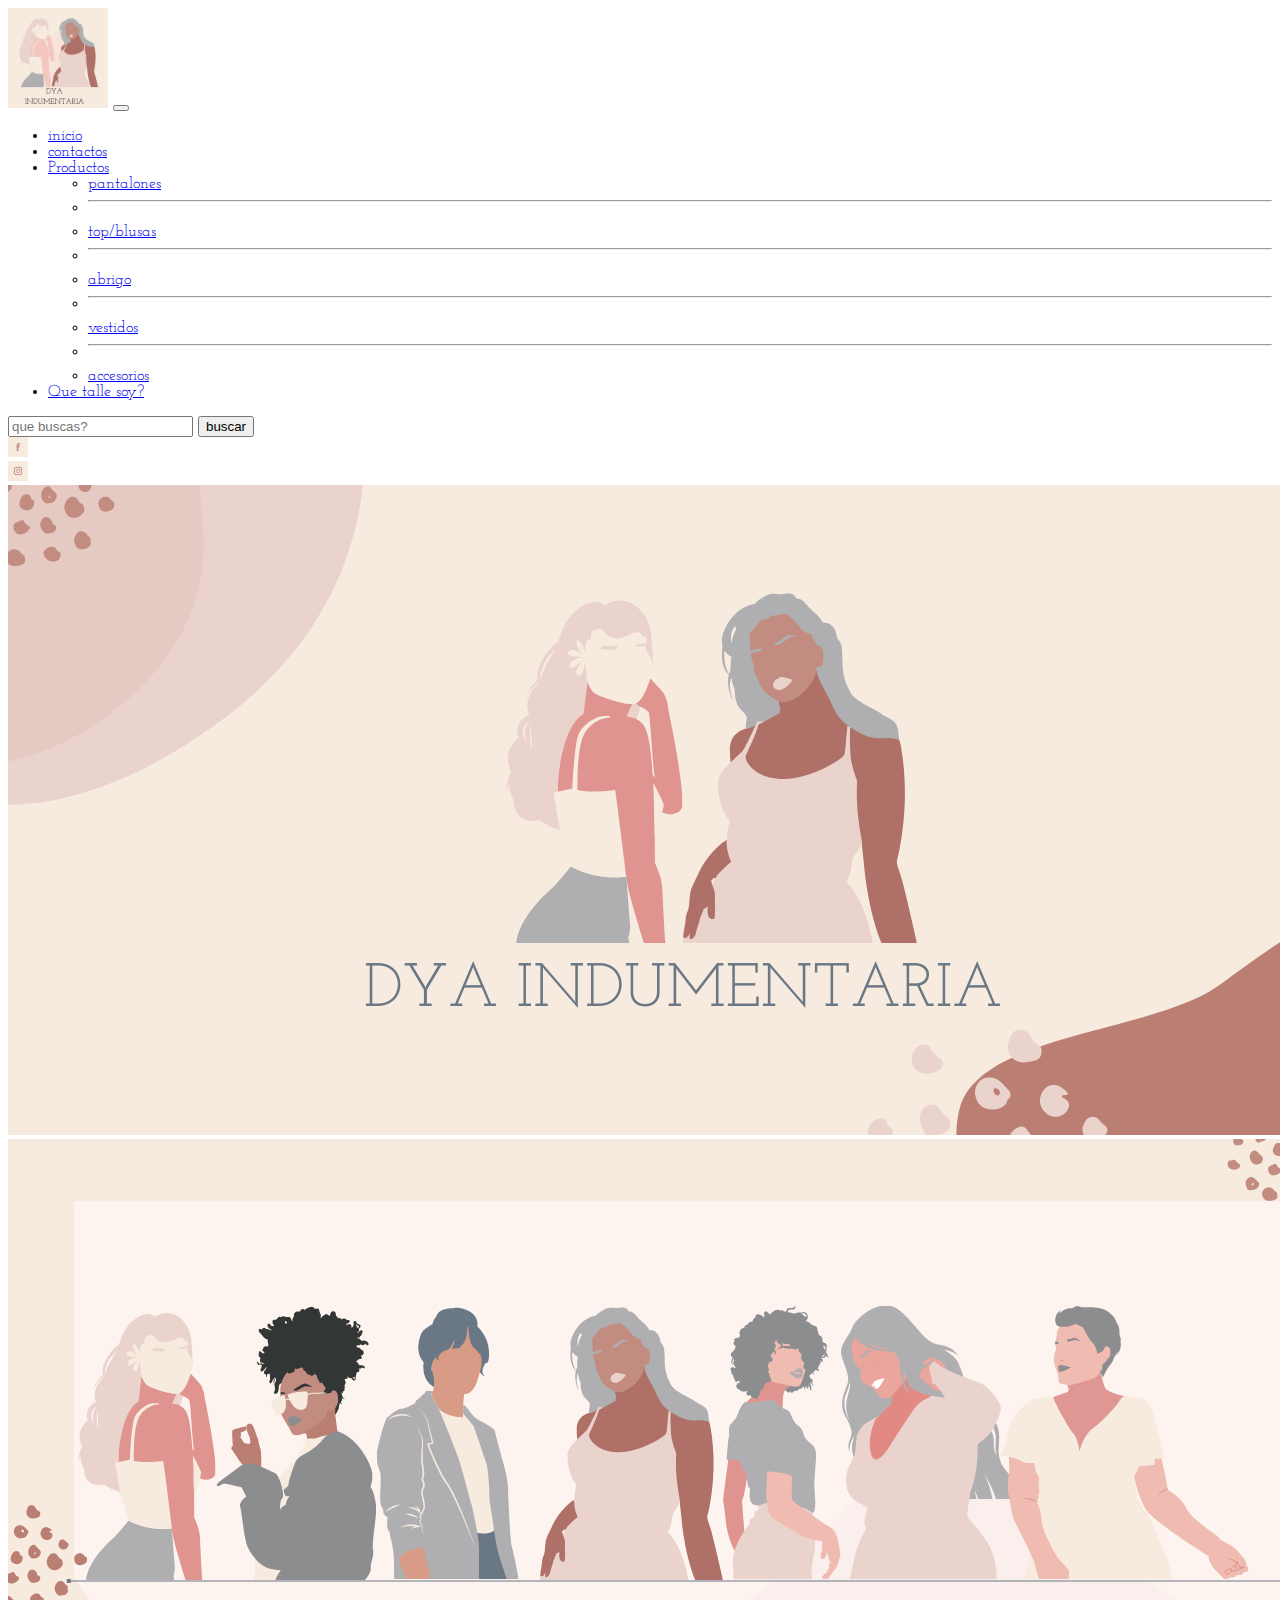
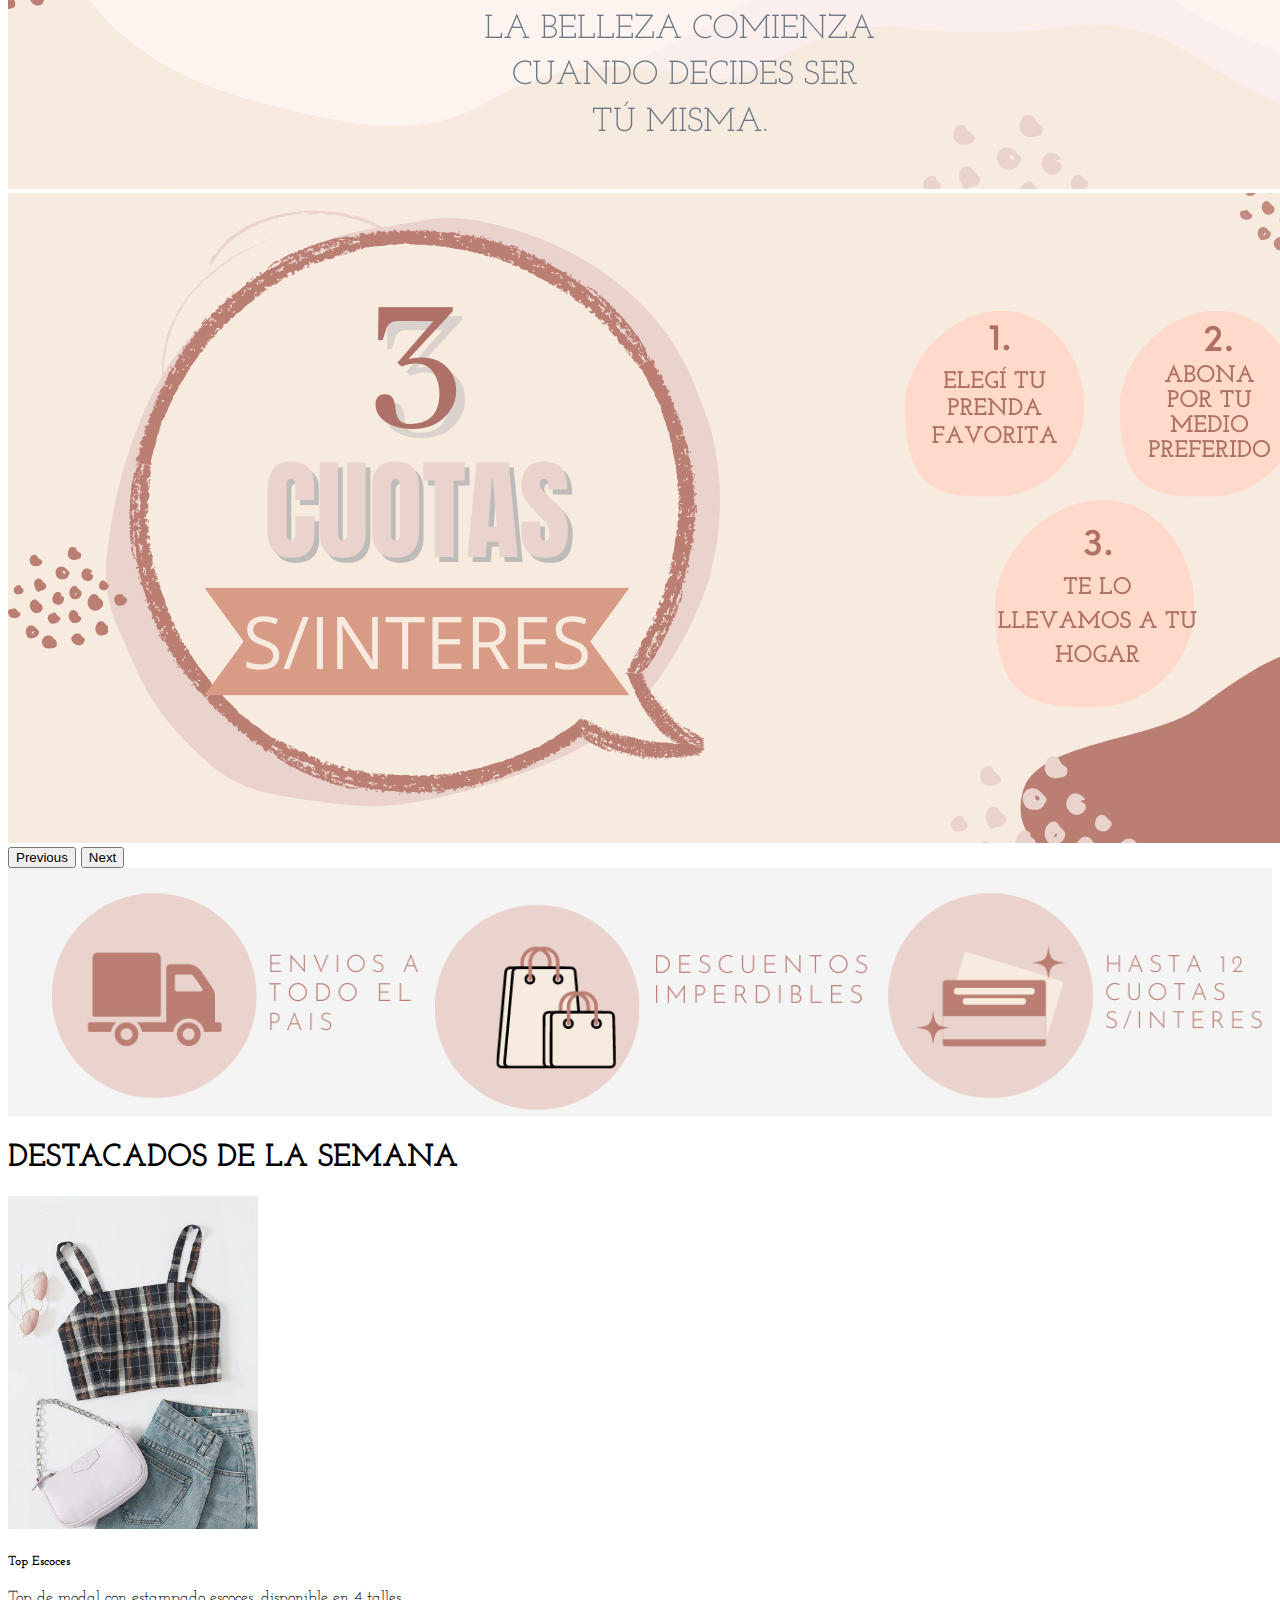
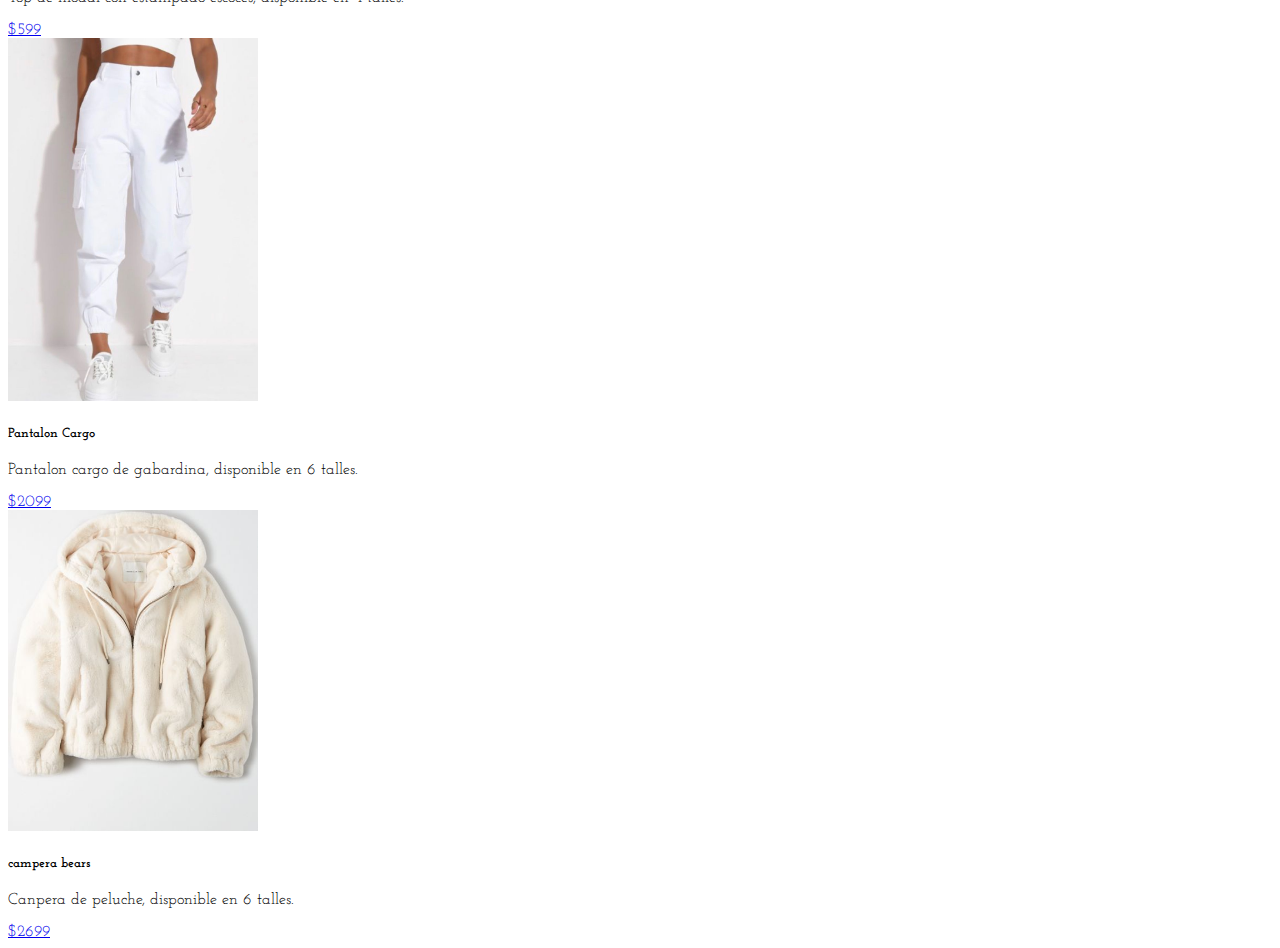
==== index.html @ 879f3968 "Agregue comentarios al header y añadi article" ====
<!doctype html>
<html lang="en">
  <head>
    <!-- Required meta tags -->
    <meta charset="utf-8">
    <meta name="viewport" content="width=device-width, initial-scale=1">

    <!--Fonts-->
    <link rel="preconnect" href="https://fonts.googleapis.com">
    <link rel="preconnect" href="https://fonts.gstatic.com" crossorigin>
    <link href="https://fonts.googleapis.com/css2?family=Josefin+Slab:ital,wght@0,500;0,700;1,300&display=swap" rel="stylesheet">
    <!--CSS-->
    <link rel="stylesheet" href="style.css">
    <!-- Bootstrap CSS -->
    <link href="https://cdn.jsdelivr.net/npm/bootstrap@5.0.2/dist/css/bootstrap.min.css" rel="stylesheet" integrity="sha384-EVSTQN3/azprG1Anm3QDgpJLIm9Nao0Yz1ztcQTwFspd3yD65VohhpuuCOmLASjC" crossorigin="anonymous">

    <title>dya indumentaria femenina || talles reales</title>
  </head>
 <body>
     <!--Header-->
     <header>
         <!--Navbar--> 
         <nav class="navbar navbar-expand-lg navbar-light bg-light">
             <div class="container-fluid">
                 <img src="images/DYA.png" alt="en esta imagen se observa el logo de dya indumentaria femenina." width="100px">
                 <button class="navbar-toggler" type="button" data-bs-toggle="collapse" data-bs-target="#navbarSupportedContent" aria-controls="navbarSupportedContent" aria-expanded="false" aria-label="Toggle navigation">
                     <span class="navbar-toggler-icon"></span>
                 </button>
                  <div class="collapse navbar-collapse d-flex justify-content-center/evenly/w-100" id="navbarSupportedContent">
                     <ul class="navbar-nav me-auto mb-2 mb-lg-0">
                         <li class="nav-item">
                             <a class="nav-link active" aria-current="page" href="index.html">inicio</a>
                         </li>
                         <li class="nav-item">
                             <a class="nav-link" href="contactos.html">contactos</a>
                         </li>
                         <li class="nav-item dropdown">
                             <a class="nav-link dropdown-toggle" href="#" id="navbarDropdown" role="button" data-bs-toggle="dropdown" aria-expanded="false">
                                 Productos
                             </a>
                             <ul class="dropdown-menu" aria-labelledby="navbarDropdown">
                                 <li><a class="dropdown-item" href="#">pantalones</a></li>
                                 <li><hr class="dropdown-divider"></li>
                                 <li><a class="dropdown-item" href="#">top/blusas</a></li>
                                 <li><hr class="dropdown-divider"></li>
                                 <li><a class="dropdown-item" href="#">abrigo</a></li>
                                 <li><hr class="dropdown-divider"></li>
                                 <li><a class="dropdown-item" href="#">vestidos</a></li>
                                 <li><hr class="dropdown-divider"></li>
                                 <li><a class="dropdown-item" href="#">accesorios</a></li>
                             </ul>
                         </li>
                         <li class="nav-item">
                            <a class="nav-link" href="contactos.html">Que talle soy?</a>
                         </li>
                     </ul>
                     <form class="d-flex">
                         <input class="form-control me-2" type="search" placeholder="que buscas?" aria-label="Search">
                         <button class="btn btn-outline-success" type="submit">buscar</button>
                     </form>
                 </div>
             </div>
          </nav>
          <!--Fin navbar-->

          <!--Redes-->
          <nav class="redes-conteiner">
             <div class="redes">
                 <div class="facebook"> 
                     <a href="https://www.facebook.com/" target="_blank">
                     <img src="images/facebook.png" alt="Facebook" width="20px"></a>
                 </div>
     
                 <div class="instagram"> 
                     <a href="https://instagram.com/dyaindumentaria.ok?igshid=13k0hocmpw1un" target="_blank">
                     <img src="images/instagram.png" alt="Instagram" width="20px"></a>
                 </div>
             </div>
           </nav> 
           <!--Fin Redes-->
     </header>
     <!--Fin Header-->

     <!--Article-->
     <article>
         <!--Carrusel-->
         <section>
              <div id="carouselExampleControls" class="carousel slide" data-bs-ride="carousel">
                  <div class="carousel-inner">
                     <div class="carousel-item active">
                         <img src="images/2.png" class="d-block w-100" alt="en esta imagen se presenta el logo de nuestra marca 'dya indumentaria' ">
                     </div>
                     <div class="carousel-item">
                         <img src="images/1.png" class="d-block w-100" alt="en esta imagen se presenta una ilustracion haciendo referencia a 'cuerpos reales'">
                     </div>
                     <div class="carousel-item">
                         <img src="images/3.png" class="d-block w-100" alt="en esta imagen se presenta la posibilidad de abonar hasta en 3 cuotas sin interes">
                     </div>
                 </div>
                 <button class="carousel-control-prev" type="button" data-bs-target="#carouselExampleControls" data-bs-slide="prev">
                     <span class="carousel-control-prev-icon" aria-hidden="true"></span>
                     <span class="visually-hidden">Previous</span>
                 </button>
                 <button class="carousel-control-next" type="button" data-bs-target="#carouselExampleControls" data-bs-slide="next">
                     <span class="carousel-control-next-icon" aria-hidden="true"></span>
                     <span class="visually-hidden">Next</span>
                 </button>
              </div>
         </section>
         <!--Fin Carrusel-->

         <!--Post Carrusel-->
         <div>
             <img src="images/envios.png" alt="en esta imagen se muestra informacion acerca de envios, descuentos y formas de pago" width="100%">
         </div>
         <!--Fin Post Carrusel-->

         <!--Section 'Destacados'-->
         <section>
             <h1 class="text-center destacados">DESTACADOS DE LA SEMANA</h1>

             <div class="row justify-content-center">
                 <div class="col">
                     <div class="card">
                         <img src="images/top.jpeg" class="card-img-top" alt="En esta imagen se observa un top con estampado escoces en tono tierra" width="250px">
                         <div class="card-body">
                             <h5 class="card-title">Top Escoces</h5>
                             <p class="card-text">Top de modal con estampado escoces, disponible en 4 talles.</p>
                             <a href="#" class="btn btn-primary btn-dark">$599</a>
                         </div>
                      </div>
                 </div>

                 <div class="col">
                     <div class="card">
                         <img src="images/pantalon2.jpeg" class="card-img-top" alt="En esta imagen se observa un pantalon cargo blanco con puños elasticos" width="250px">
                         <div class="card-body">
                             <h5 class="card-title">Pantalon Cargo</h5>
                             <p class="card-text">Pantalon cargo de gabardina, disponible en 6 talles.</p>
                             <a href="#" class="btn btn-primary btn-dark">$2099</a>
                         </div>
                     </div>
                 </div>

                 <div class="col">
                     <div class="card">
                         <img src="images/abrigo4-peluche.jpeg" class="card-img-top" alt="En esta imagen se observa una campera color natural de peluche con cierre escondido" width="250px">
                         <div class="card-body">
                             <h5 class="card-title">campera bears</h5>
                             <p class="card-text">Canpera de peluche, disponible en 6 talles.</p>
                             <a href="#" class="btn btn-primary btn-dark">$2699</a>
                         </div>
                     </div>
                 </div>
             </div>
         </section>
         <!--Fin Section 'Destacados'-->
     </article>
     <!--Fin Article-->
   

  
      <!--Bootstrap JS -->
      <script src="https://cdn.jsdelivr.net/npm/@popperjs/core@2.9.2/dist/umd/popper.min.js" integrity="sha384-IQsoLXl5PILFhosVNubq5LC7Qb9DXgDA9i+tQ8Zj3iwWAwPtgFTxbJ8NT4GN1R8p" crossorigin="anonymous"></script>
      <script src="https://cdn.jsdelivr.net/npm/bootstrap@5.0.2/dist/js/bootstrap.min.js" integrity="sha384-cVKIPhGWiC2Al4u+LWgxfKTRIcfu0JTxR+EQDz/bgldoEyl4H0zUF0QKbrJ0EcQF" crossorigin="anonymous"></script>
 </body>
</html>
---- style.css ----
body{
    font-family: 'Josefin Slab', serif;
}
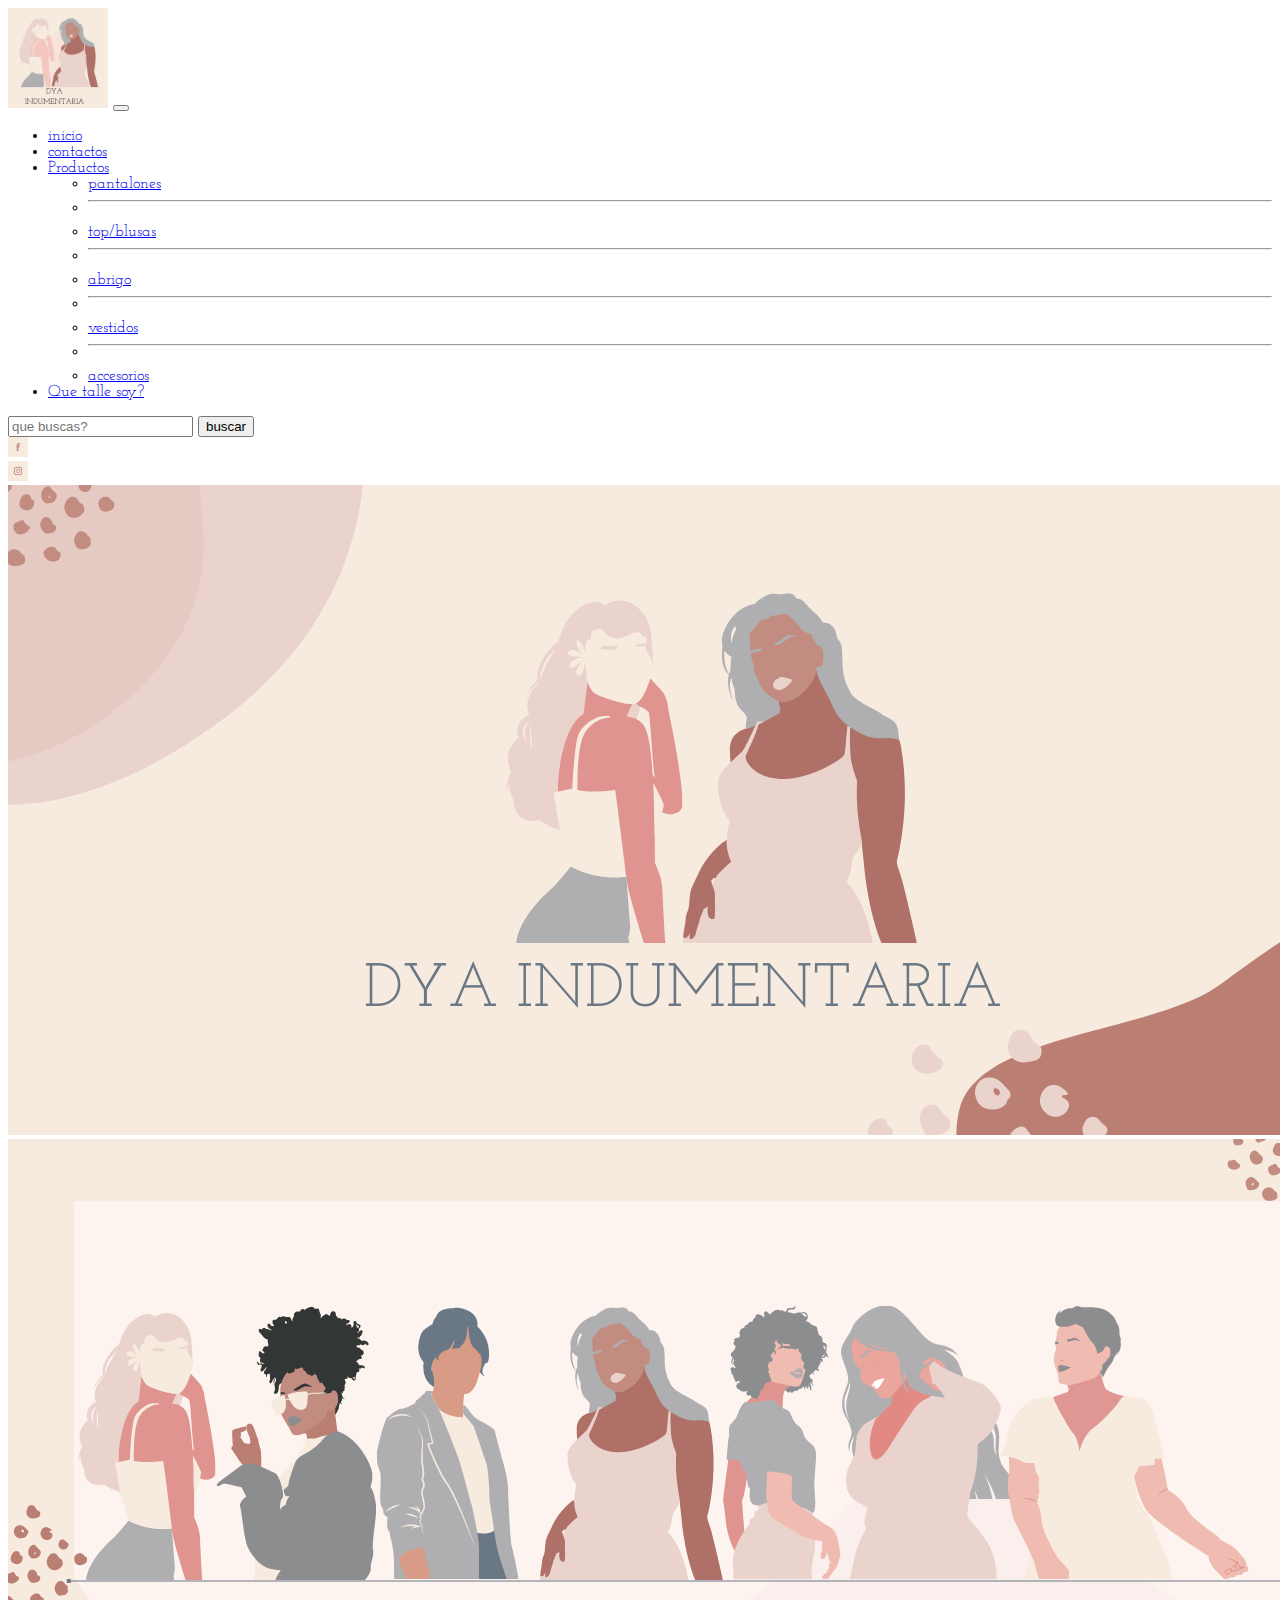
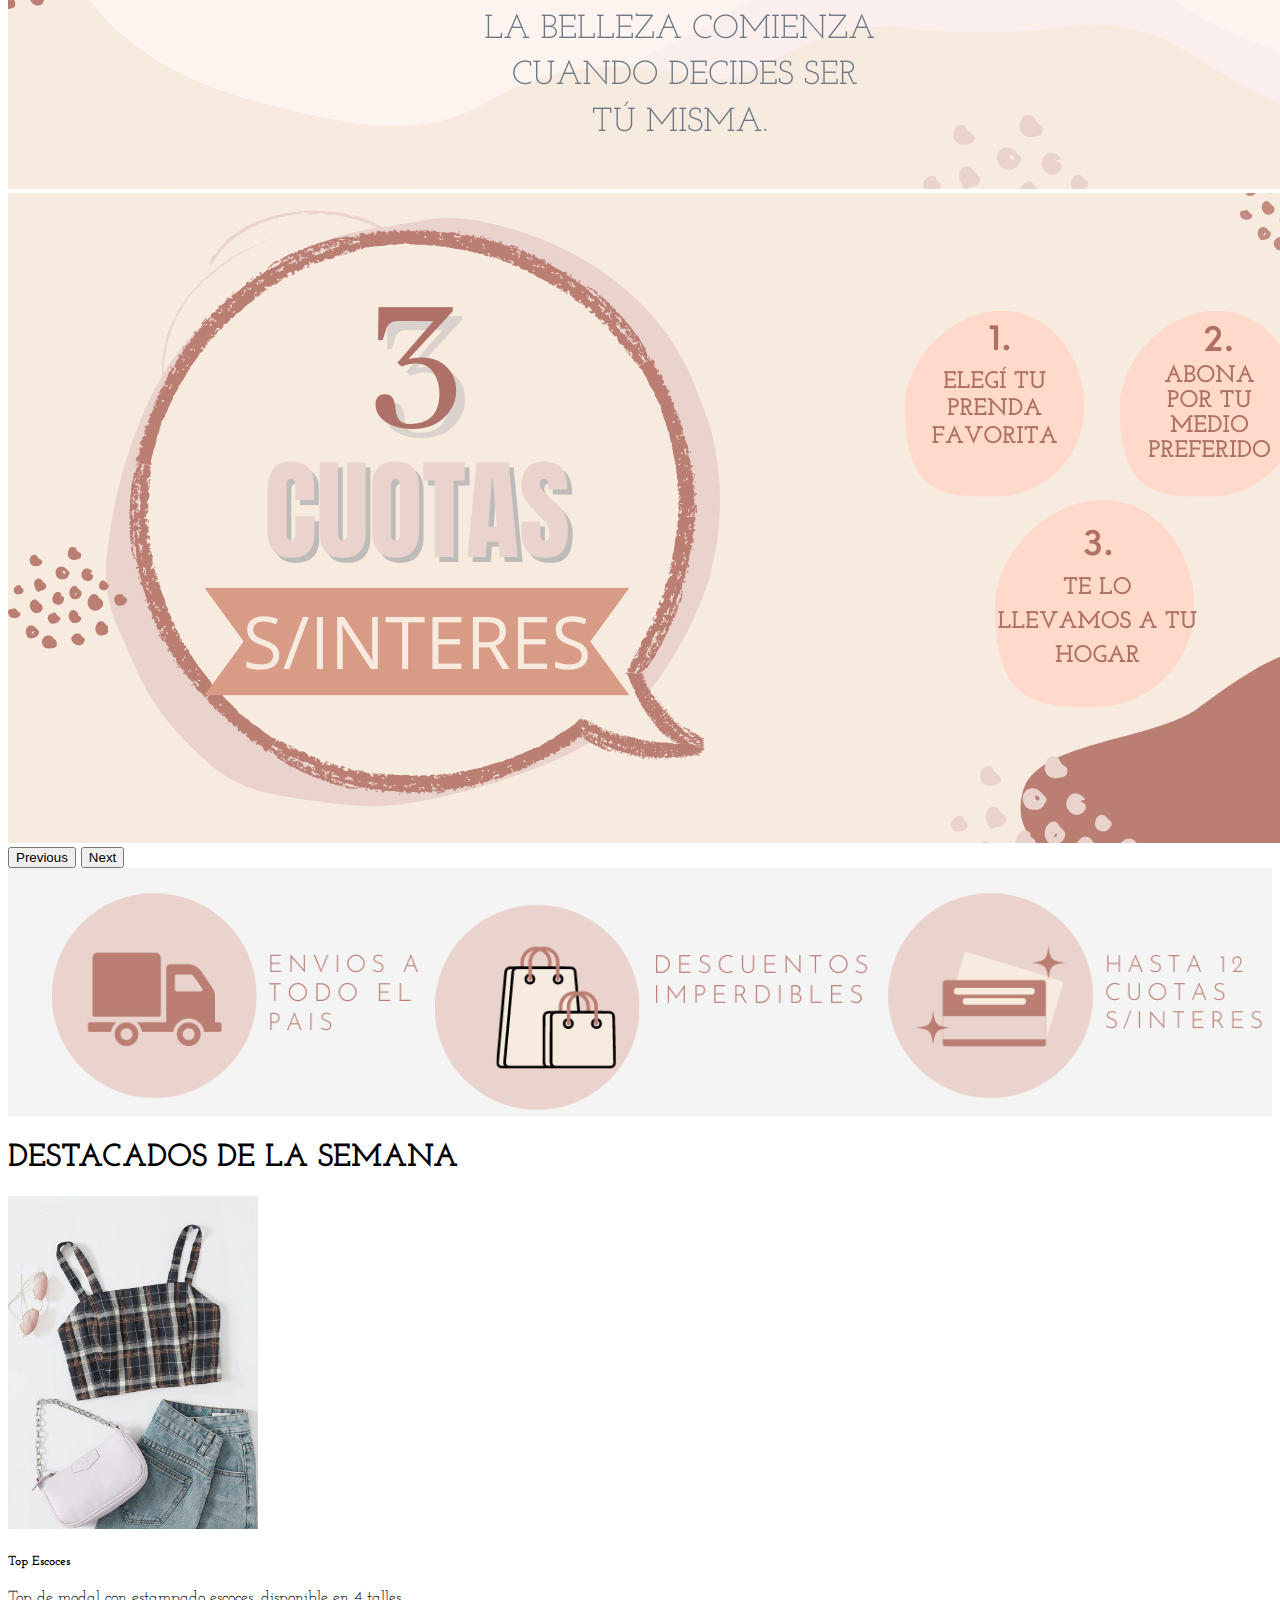
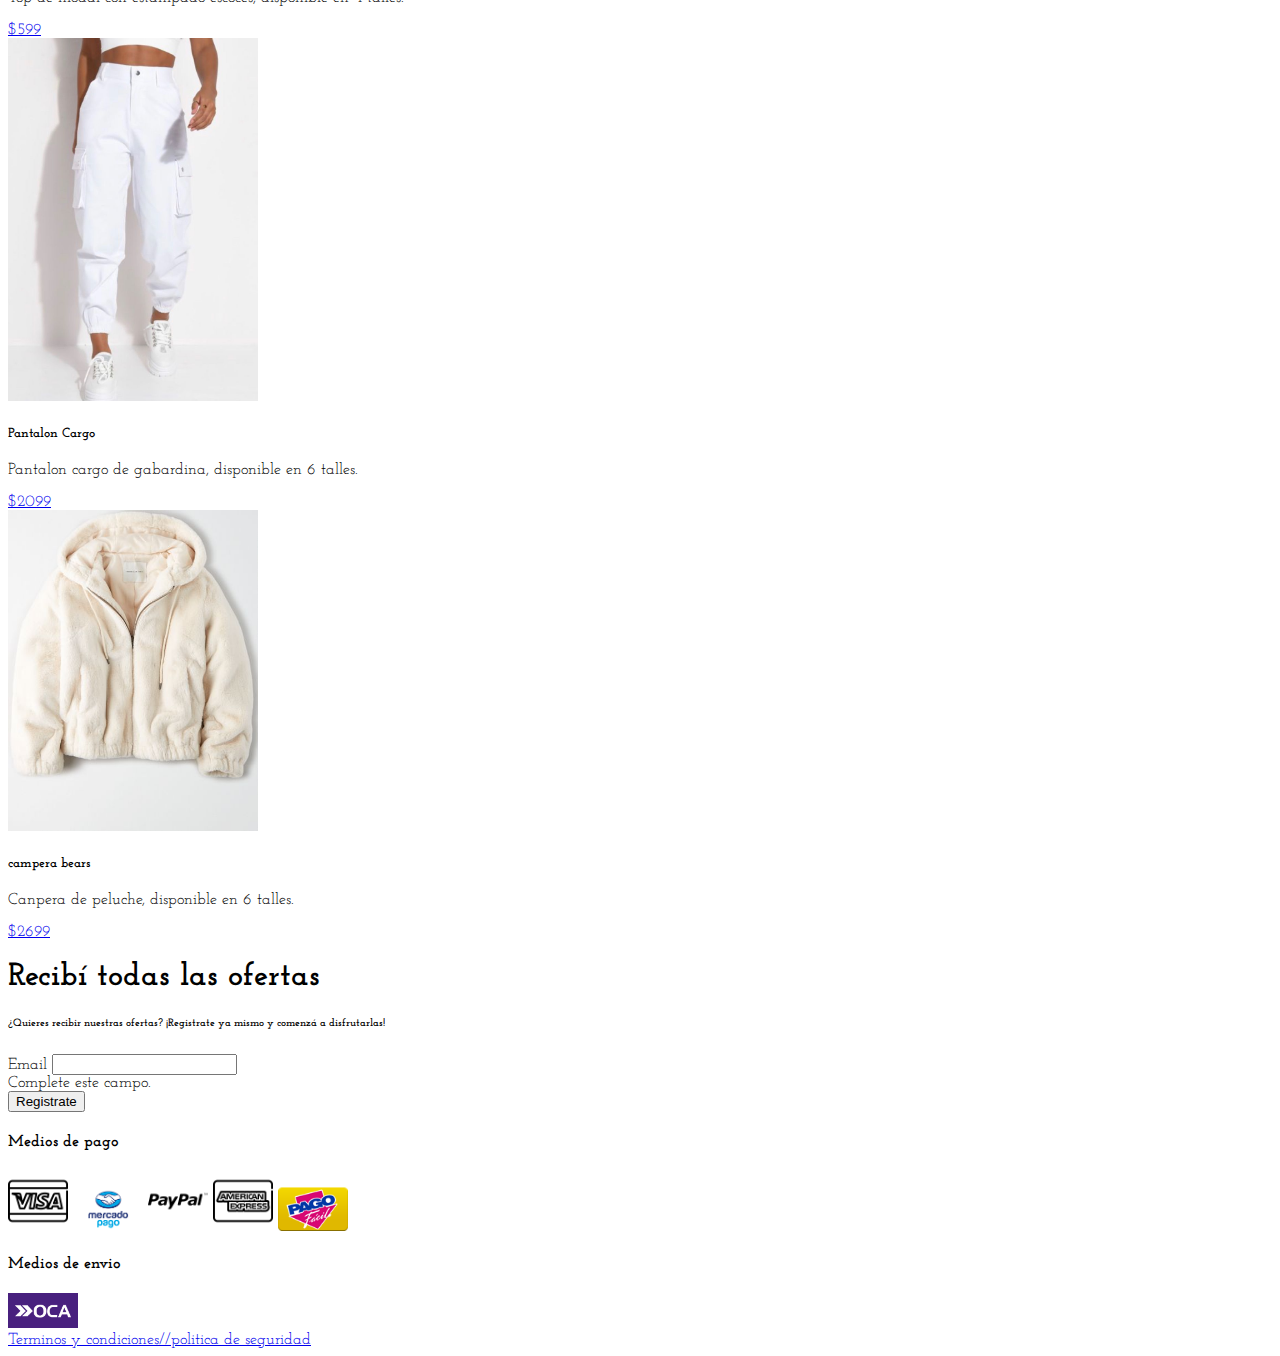
==== commit a1f6f572: "Agregue footer" ====
--- a/index.html
+++ b/index.html
@@ -157,6 +157,54 @@
          <!--Fin Section 'Destacados'-->
      </article>
      <!--Fin Article-->
+
+     <!--Footer-->
+     <footer>
+         <!--Registrate-->
+         <section class="registrate">
+             <h1>Recibí todas las ofertas</h1>
+             <h6>¿Quieres recibir nuestras ofertas? ¡Registrate ya mismo y comenzá a disfrutarlas!</h6>
+        
+             <form>
+                 <div class="mb-3">
+                     <label for="exampleInputEmail1" class="form-label text-center">Email</label>
+                     <input type="email" class="form-control" id="exampleInputEmail1" aria-describedby="emailHelp">
+                     <div id="emailHelp" class="form-text text-center">Complete este campo.</div>
+                 </div>
+            
+                 <div class="d-grid gap-2 col-2 mx-auto">
+                     <button type="submit" class="btn btn-primary btn-dark">Registrate</button>
+                 </div>
+             </form>
+          </section>
+          <!--Fin Registrate-->
+  
+          <!--Medios de pago//envios-->
+          <section class="medios-container">
+             <section class="medios-container-second">
+                 <section class="medios">
+                     <h4 class="style-paragraph">Medios de pago</h4>
+                     <img src="images/visa.png" alt="tarjeta visa" width="60px">
+                     <img src="images/mercadopago@2x.png" alt="Mercado pago" width="70px">
+                     <img src="images/logotipo-de-paypal.png" alt="paypal" width="60px">
+                     <img src="images/american-express.png" alt="american express"  width="60px">
+                     <img src="images/pagofacil@2x.png" alt="Pago facil" width="70px">
+                 </section>
+  
+                 <section class="medios">
+                     <h4>Medios de envio</h4>
+                     <img src="images/oca@2x.png" alt="OCA" width="70px">
+                 </section>
+             </section>
+             <!--Fin Medios de pago//envios-->
+  
+             <!--Terminos y condiciones//politica de seguridad-->
+             <div class="tyc">
+                 <a href="tyc.html">Terminos y condiciones//politica de seguridad</a>
+             </div>
+         </section>
+     </footer>
+     <!--Fin Footer-->
    
 
   
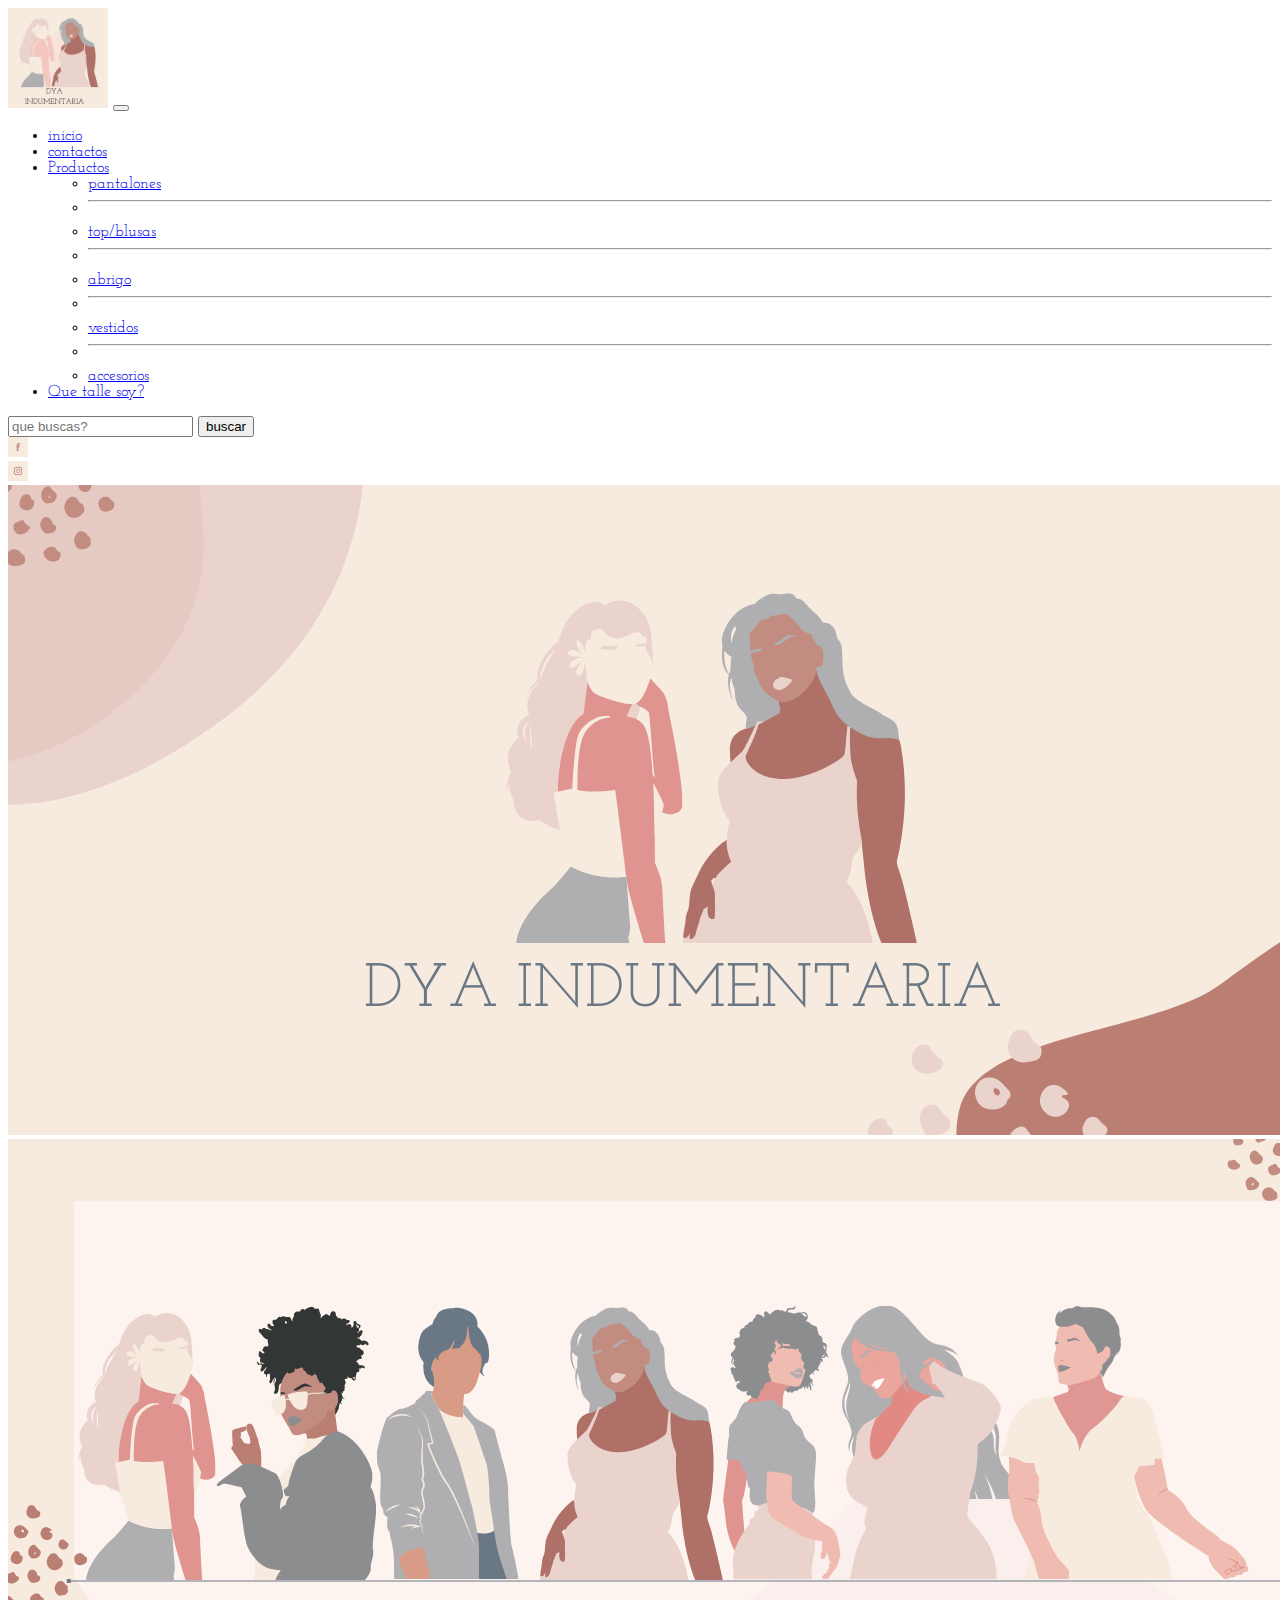
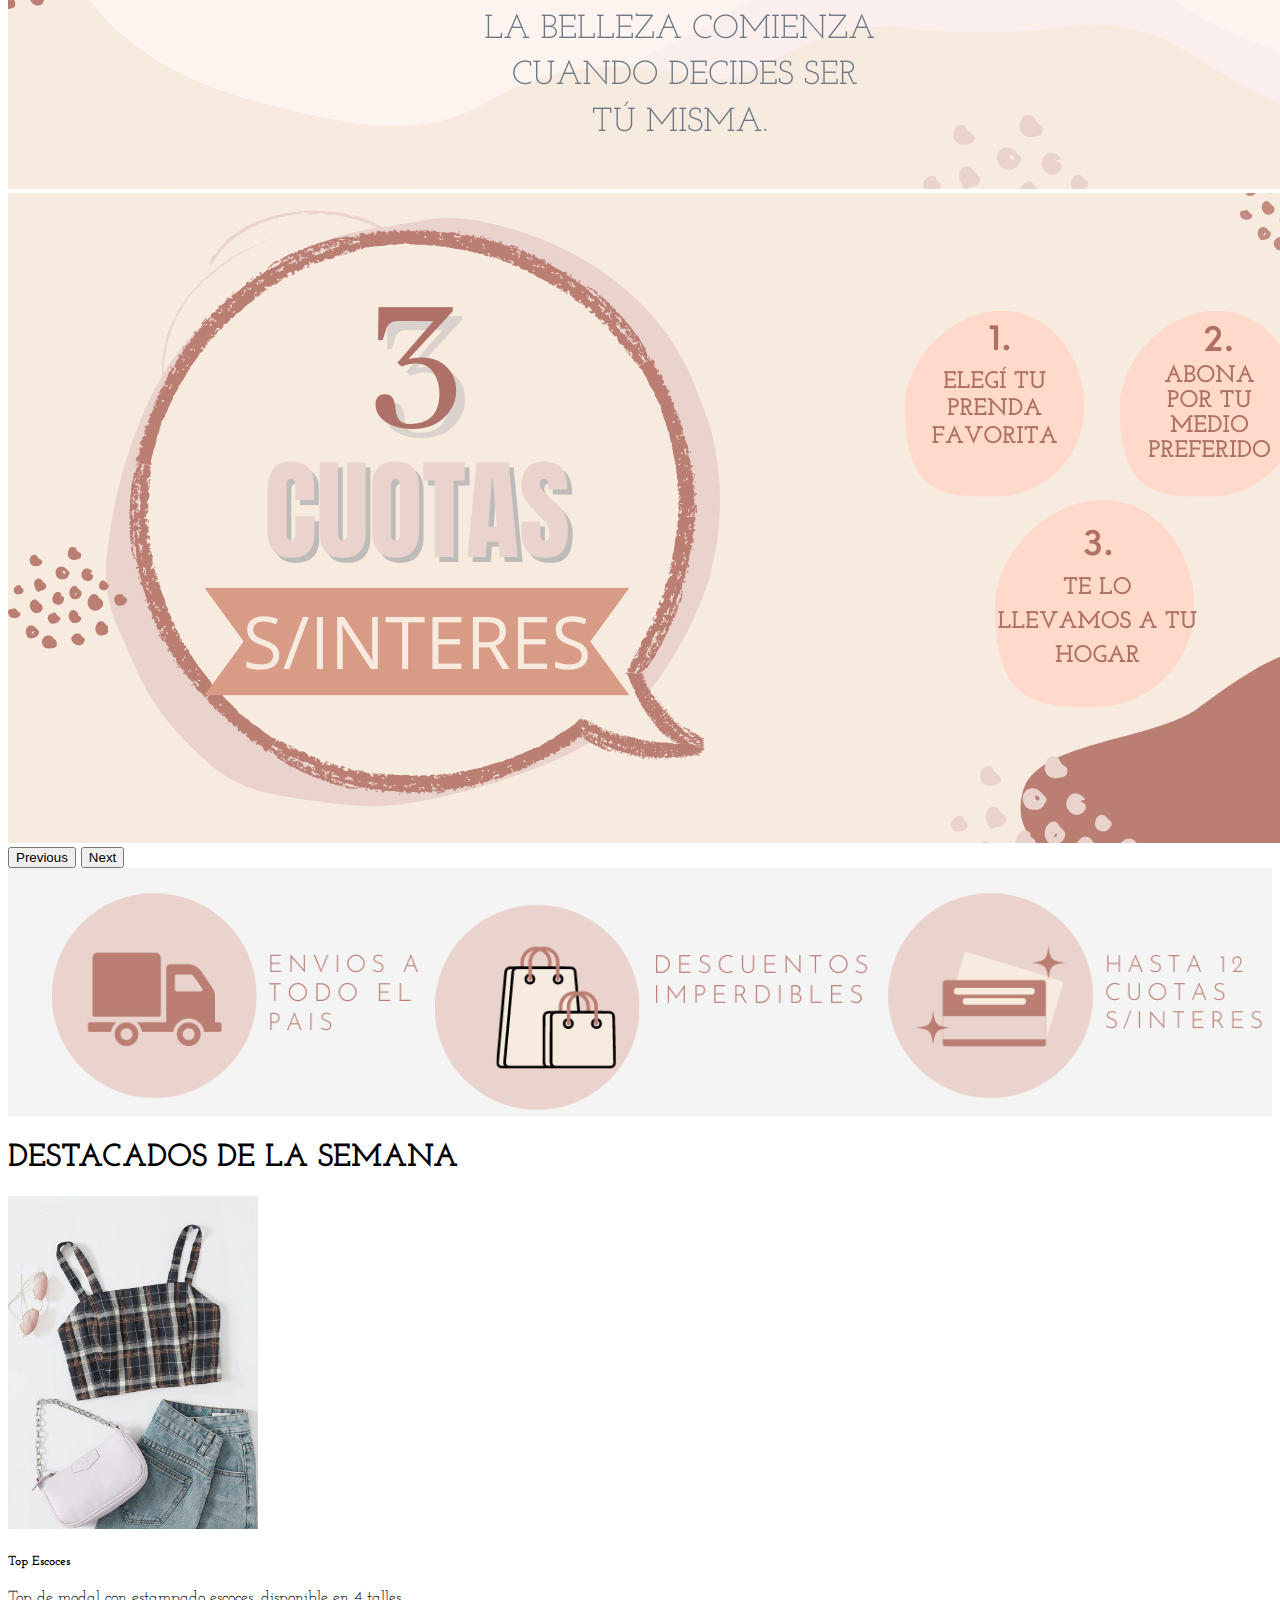
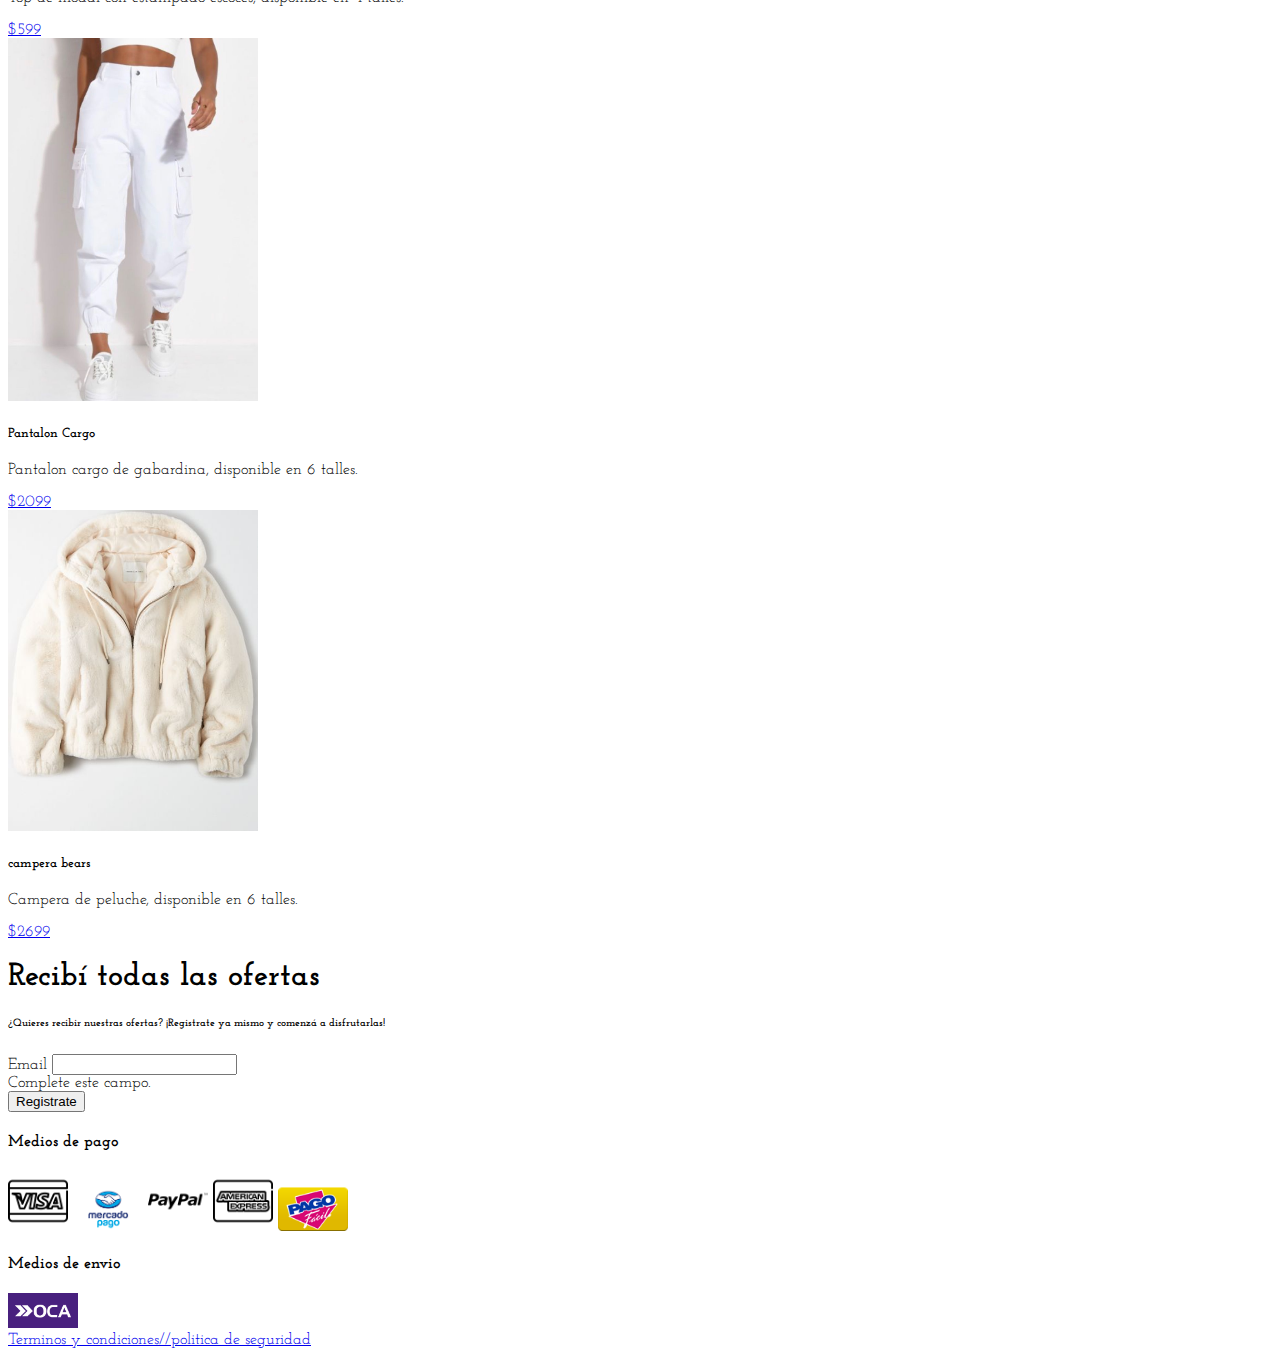
==== commit dac765fa: "agregue" ====
--- a/index.html
+++ b/index.html
@@ -147,7 +147,7 @@
                          <img src="images/abrigo4-peluche.jpeg" class="card-img-top" alt="En esta imagen se observa una campera color natural de peluche con cierre escondido" width="250px">
                          <div class="card-body">
                              <h5 class="card-title">campera bears</h5>
-                             <p class="card-text">Canpera de peluche, disponible en 6 talles.</p>
+                             <p class="card-text">Campera de peluche, disponible en 6 talles.</p>
                              <a href="#" class="btn btn-primary btn-dark">$2699</a>
                          </div>
                      </div>
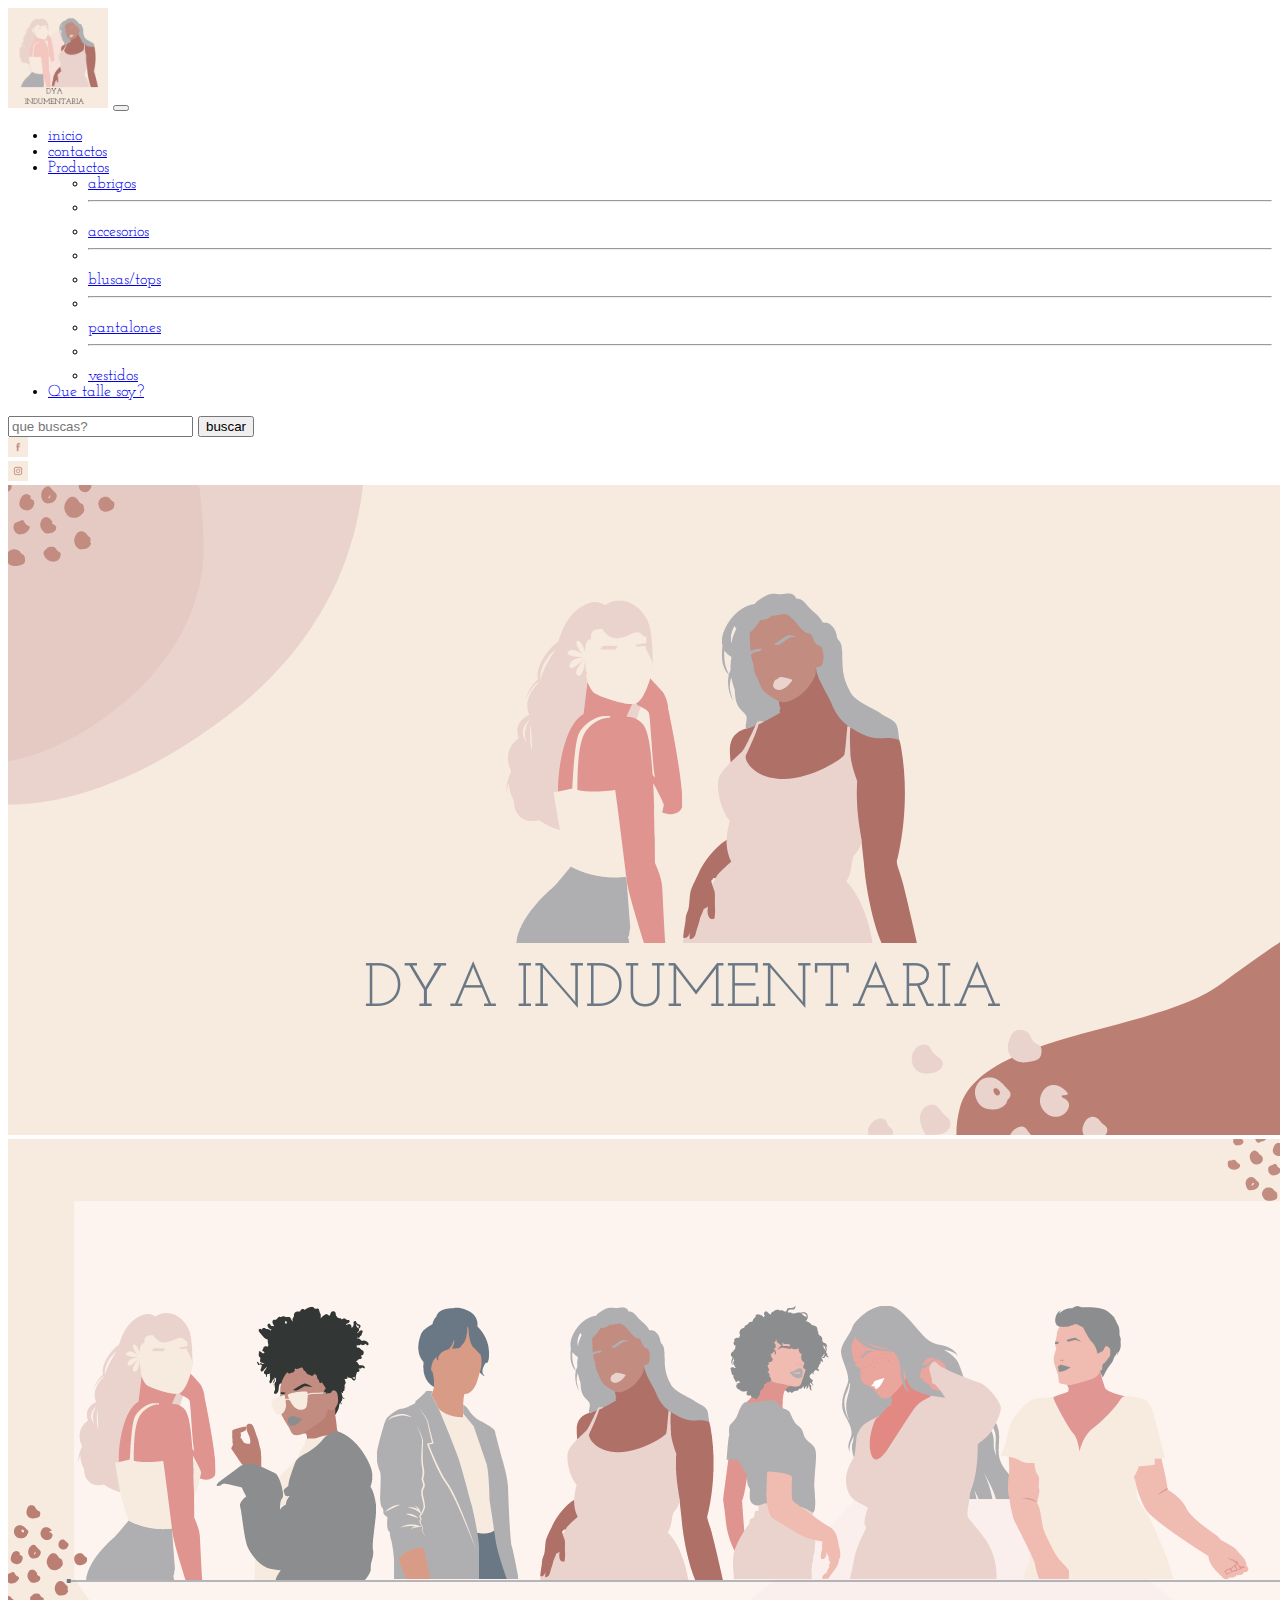
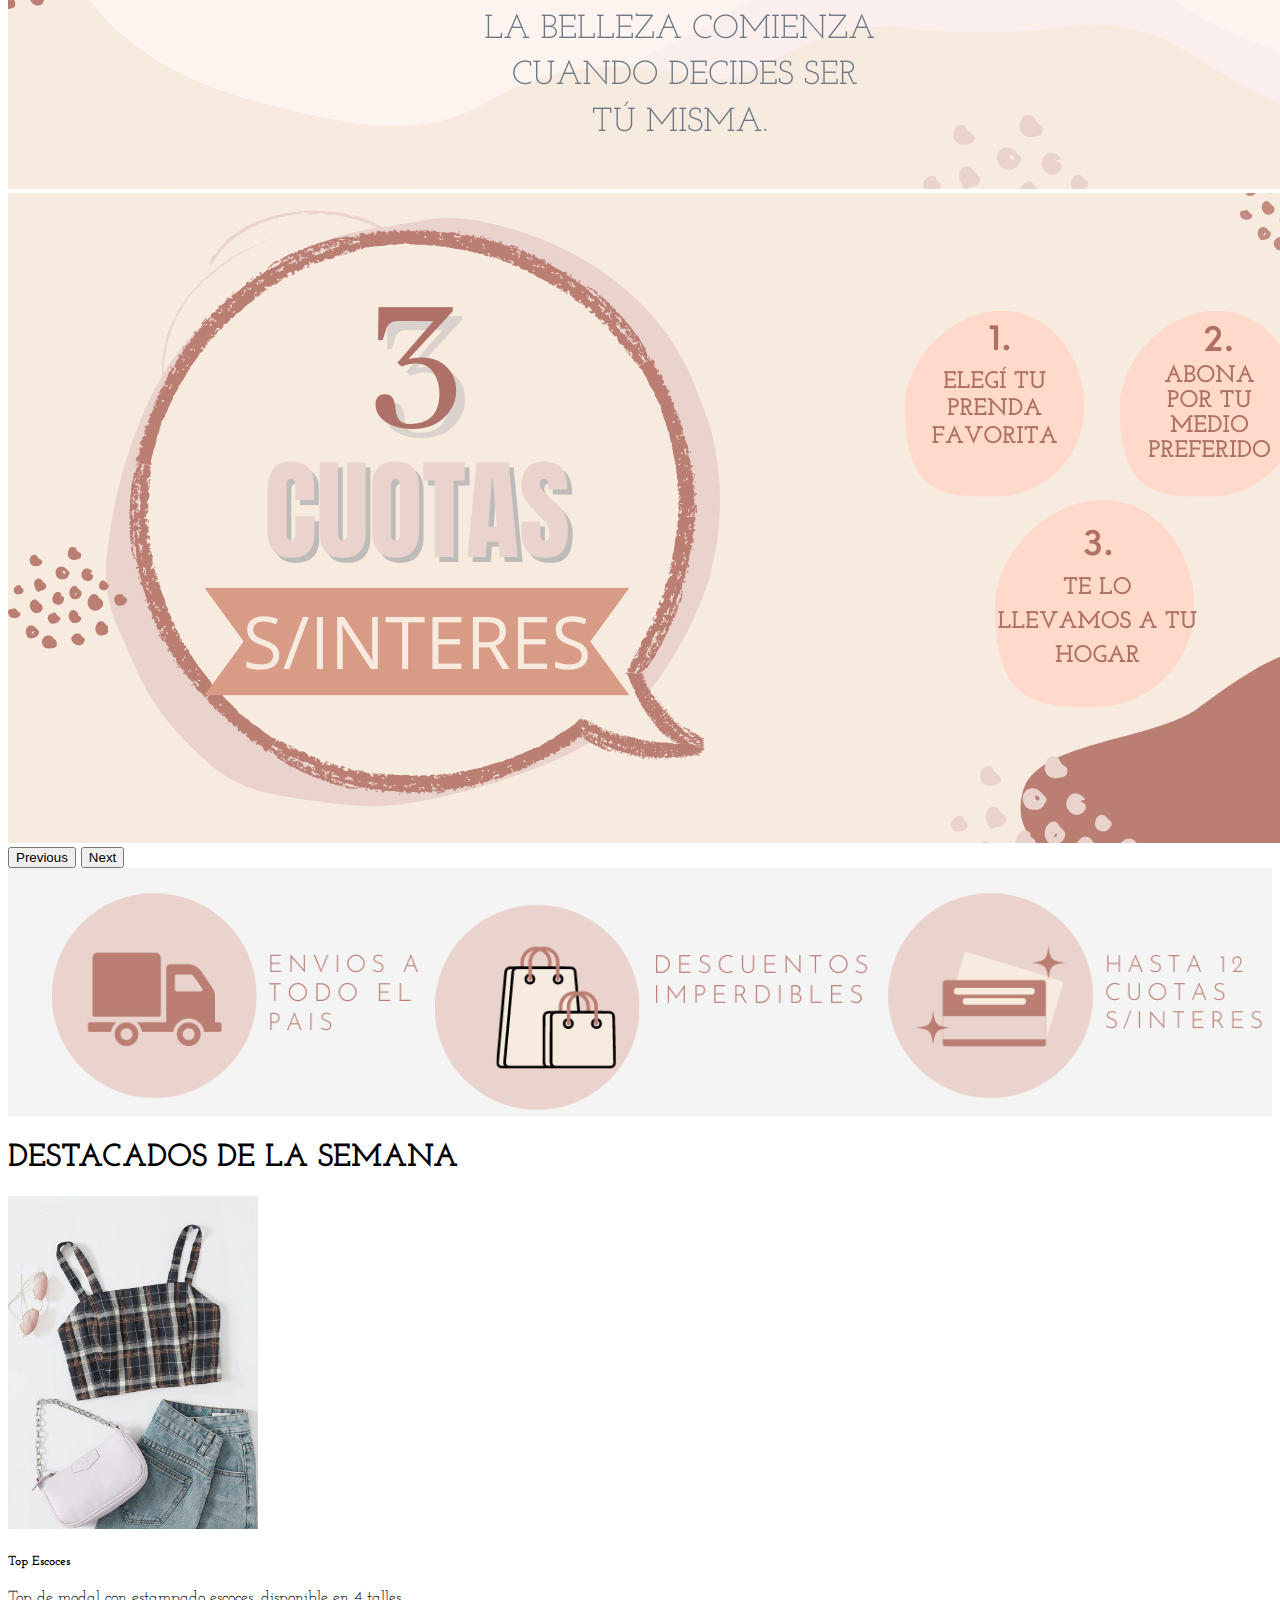
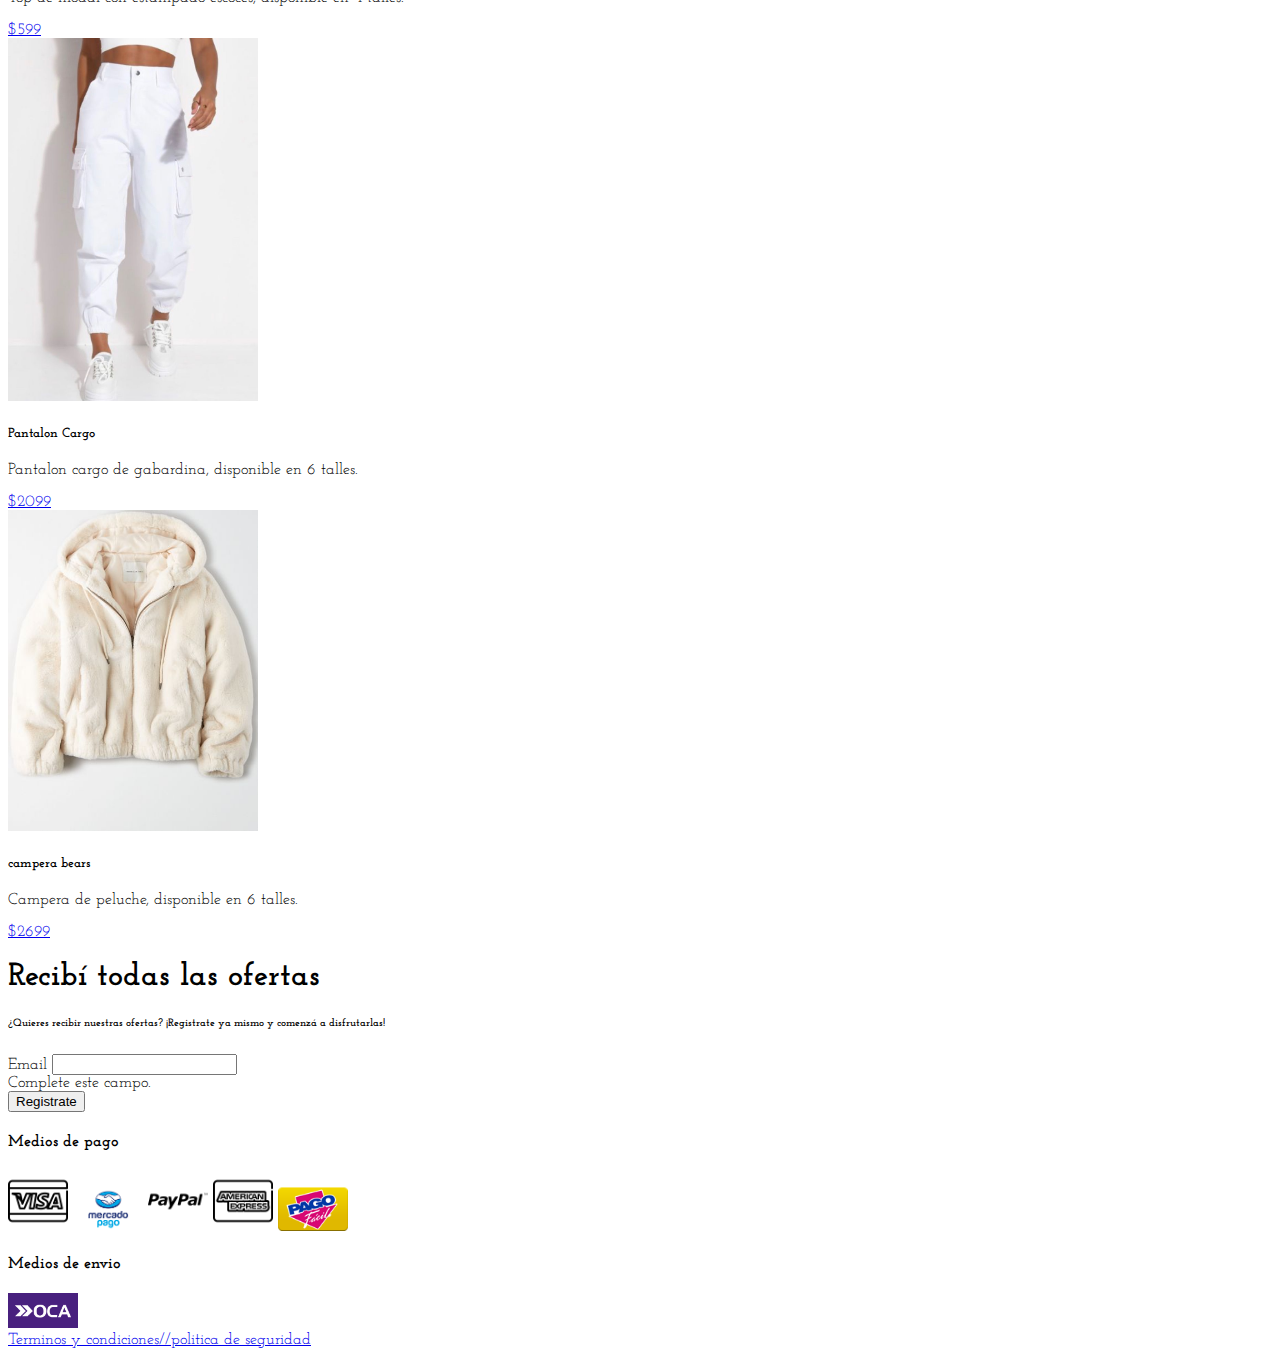
==== commit 7dbf36ca: "modifique navbar" ====
--- a/index.html
+++ b/index.html
@@ -35,23 +35,23 @@
                              <a class="nav-link" href="contactos.html">contactos</a>
                          </li>
                          <li class="nav-item dropdown">
-                             <a class="nav-link dropdown-toggle" href="#" id="navbarDropdown" role="button" data-bs-toggle="dropdown" aria-expanded="false">
+                             <a class="nav-link dropdown-toggle" href="productos.html" id="navbarDropdown" role="button" data-bs-toggle="dropdown" aria-expanded="false">
                                  Productos
                              </a>
                              <ul class="dropdown-menu" aria-labelledby="navbarDropdown">
-                                 <li><a class="dropdown-item" href="#">pantalones</a></li>
-                                 <li><hr class="dropdown-divider"></li>
-                                 <li><a class="dropdown-item" href="#">top/blusas</a></li>
-                                 <li><hr class="dropdown-divider"></li>
-                                 <li><a class="dropdown-item" href="#">abrigo</a></li>
-                                 <li><hr class="dropdown-divider"></li>
-                                 <li><a class="dropdown-item" href="#">vestidos</a></li>
-                                 <li><hr class="dropdown-divider"></li>
-                                 <li><a class="dropdown-item" href="#">accesorios</a></li>
+                                 <li><a class="dropdown-item" href="productos.html" id="Abrigos">abrigos</a></li>
+                                 <li><hr class="dropdown-divider"></li>
+                                 <li><a class="dropdown-item" href="productos.html" id="Accesorios">accesorios</a></li>
+                                 <li><hr class="dropdown-divider"></li>
+                                 <li><a class="dropdown-item" href="productos.html" id="Remeras">blusas/tops</a></li>
+                                 <li><hr class="dropdown-divider"></li>
+                                 <li><a class="dropdown-item" href="productos.html" id="Pantalones">pantalones</a></li>
+                                 <li><hr class="dropdown-divider"></li>
+                                 <li><a class="dropdown-item" href="productos.html" id="Vestidos">vestidos</a></li>
                              </ul>
                          </li>
                          <li class="nav-item">
-                            <a class="nav-link" href="contactos.html">Que talle soy?</a>
+                            <a class="nav-link" href="talles.html">Que talle soy?</a>
                          </li>
                      </ul>
                      <form class="d-flex">
@@ -207,7 +207,7 @@
      <!--Fin Footer-->
    
 
-  
+
       <!--Bootstrap JS -->
       <script src="https://cdn.jsdelivr.net/npm/@popperjs/core@2.9.2/dist/umd/popper.min.js" integrity="sha384-IQsoLXl5PILFhosVNubq5LC7Qb9DXgDA9i+tQ8Zj3iwWAwPtgFTxbJ8NT4GN1R8p" crossorigin="anonymous"></script>
       <script src="https://cdn.jsdelivr.net/npm/bootstrap@5.0.2/dist/js/bootstrap.min.js" integrity="sha384-cVKIPhGWiC2Al4u+LWgxfKTRIcfu0JTxR+EQDz/bgldoEyl4H0zUF0QKbrJ0EcQF" crossorigin="anonymous"></script>
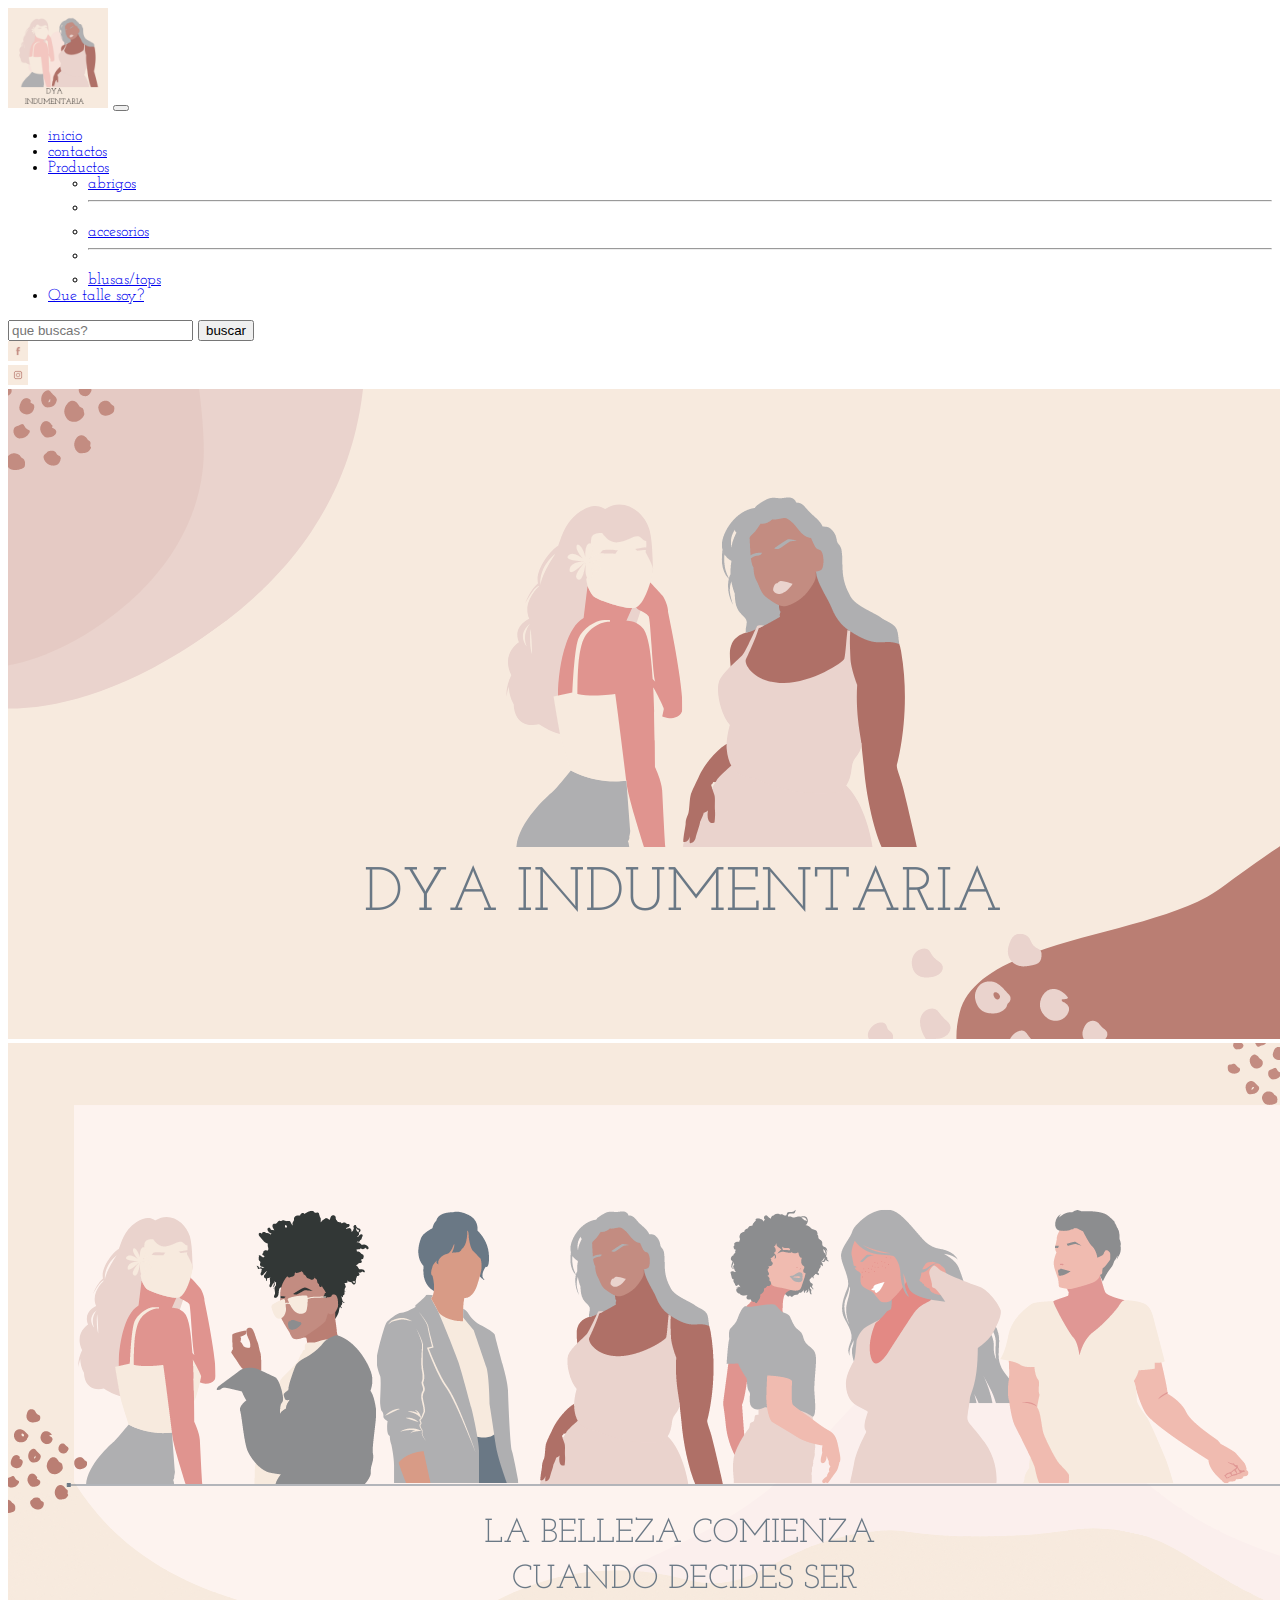
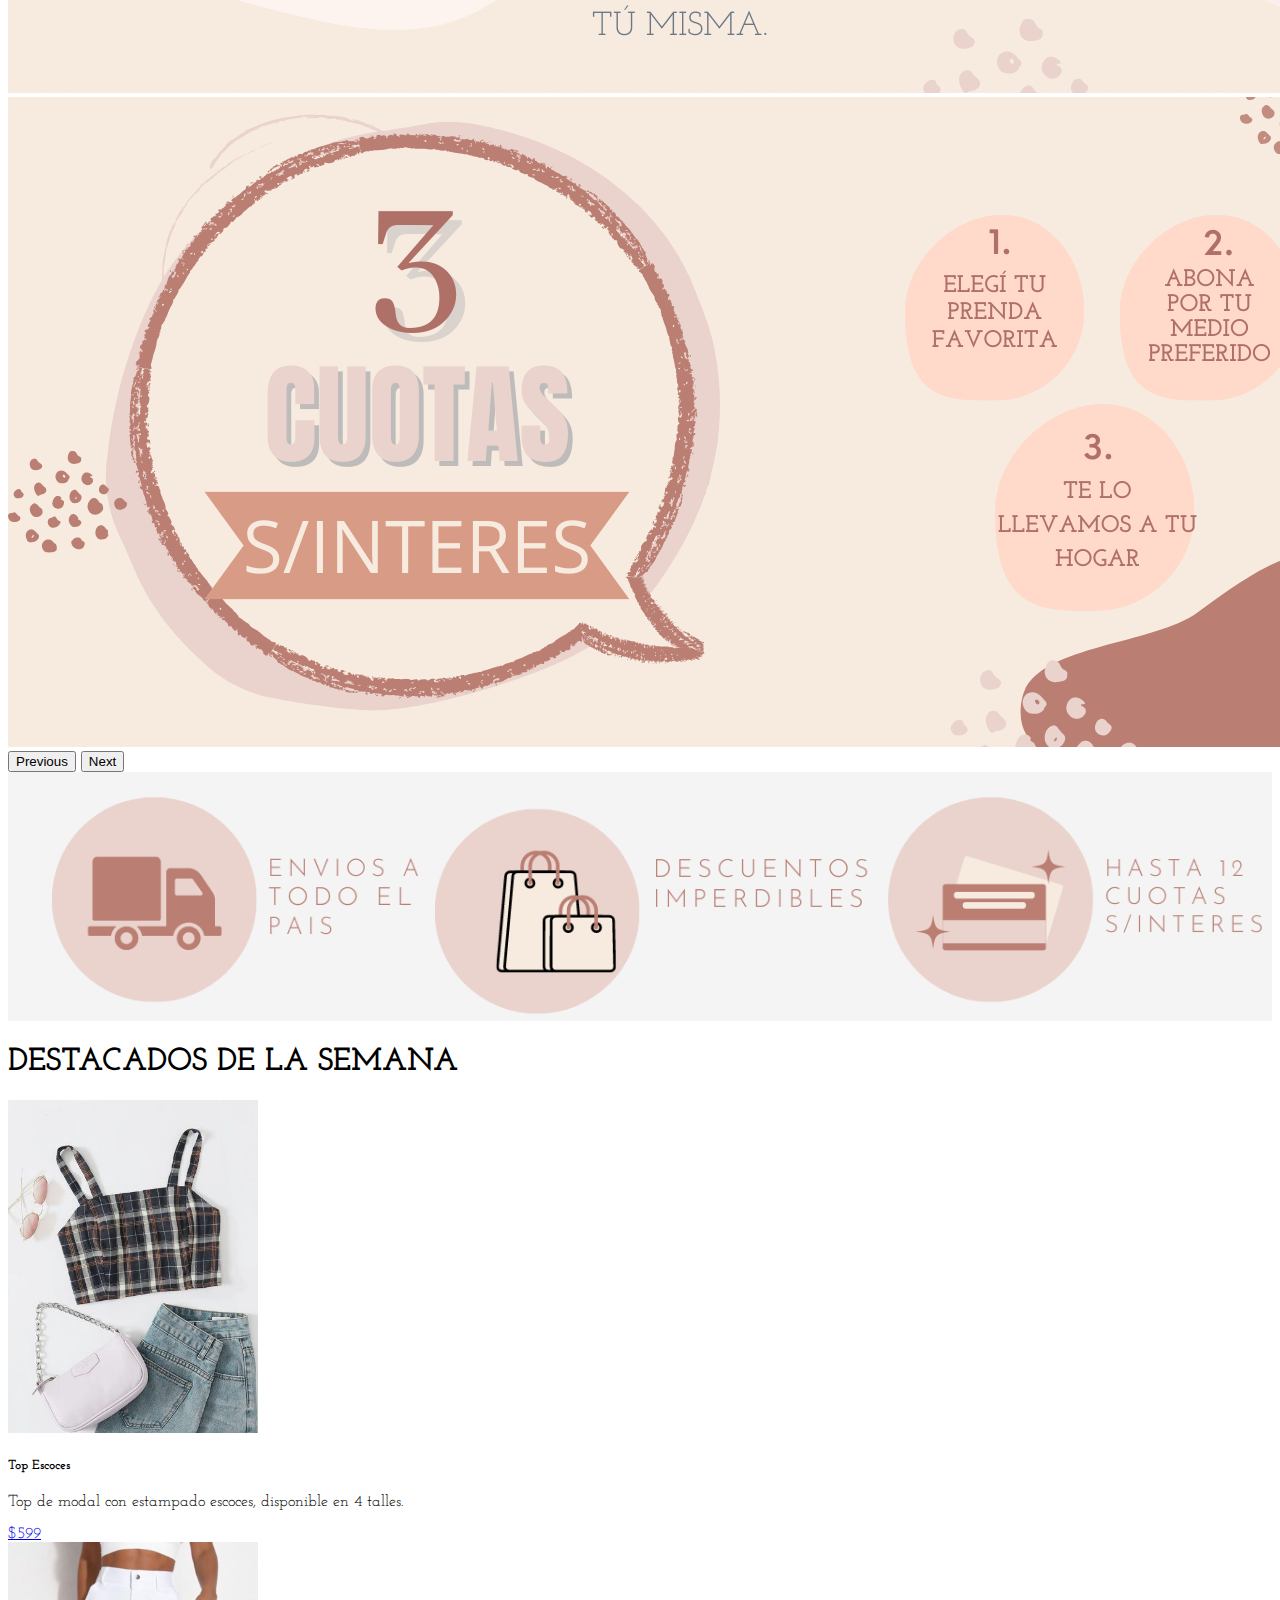
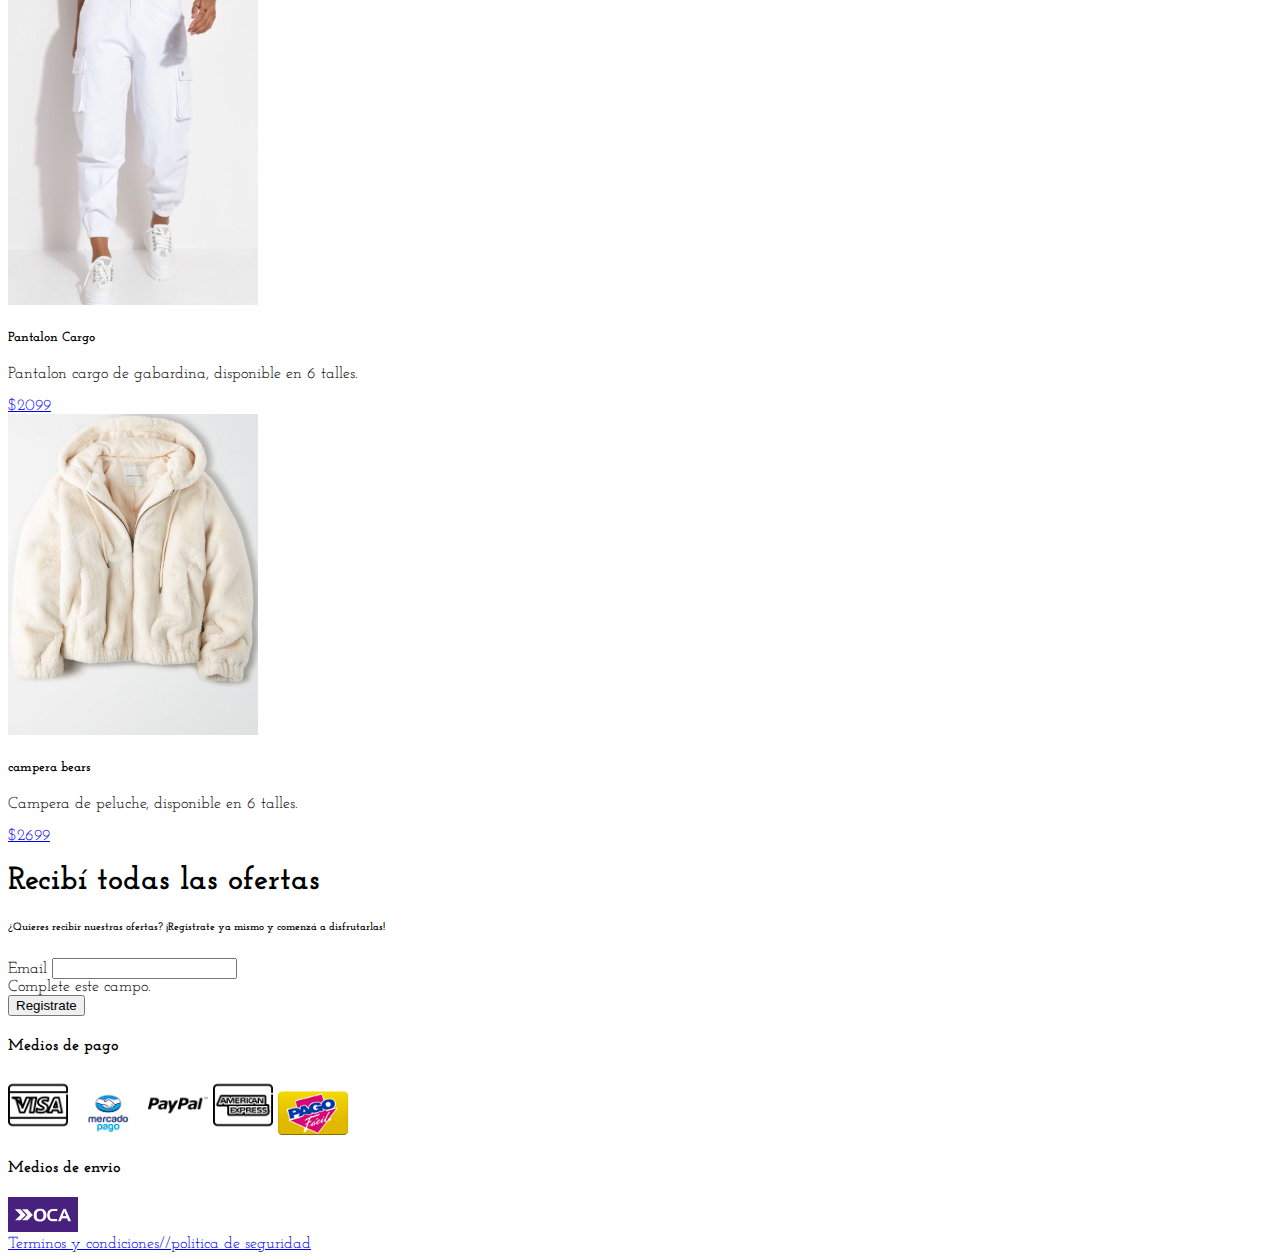
==== commit 6ed8fd39: "Modifique Navbar" ====
--- a/index.html
+++ b/index.html
@@ -44,10 +44,6 @@
                                  <li><a class="dropdown-item" href="productos.html" id="Accesorios">accesorios</a></li>
                                  <li><hr class="dropdown-divider"></li>
                                  <li><a class="dropdown-item" href="productos.html" id="Remeras">blusas/tops</a></li>
-                                 <li><hr class="dropdown-divider"></li>
-                                 <li><a class="dropdown-item" href="productos.html" id="Pantalones">pantalones</a></li>
-                                 <li><hr class="dropdown-divider"></li>
-                                 <li><a class="dropdown-item" href="productos.html" id="Vestidos">vestidos</a></li>
                              </ul>
                          </li>
                          <li class="nav-item">
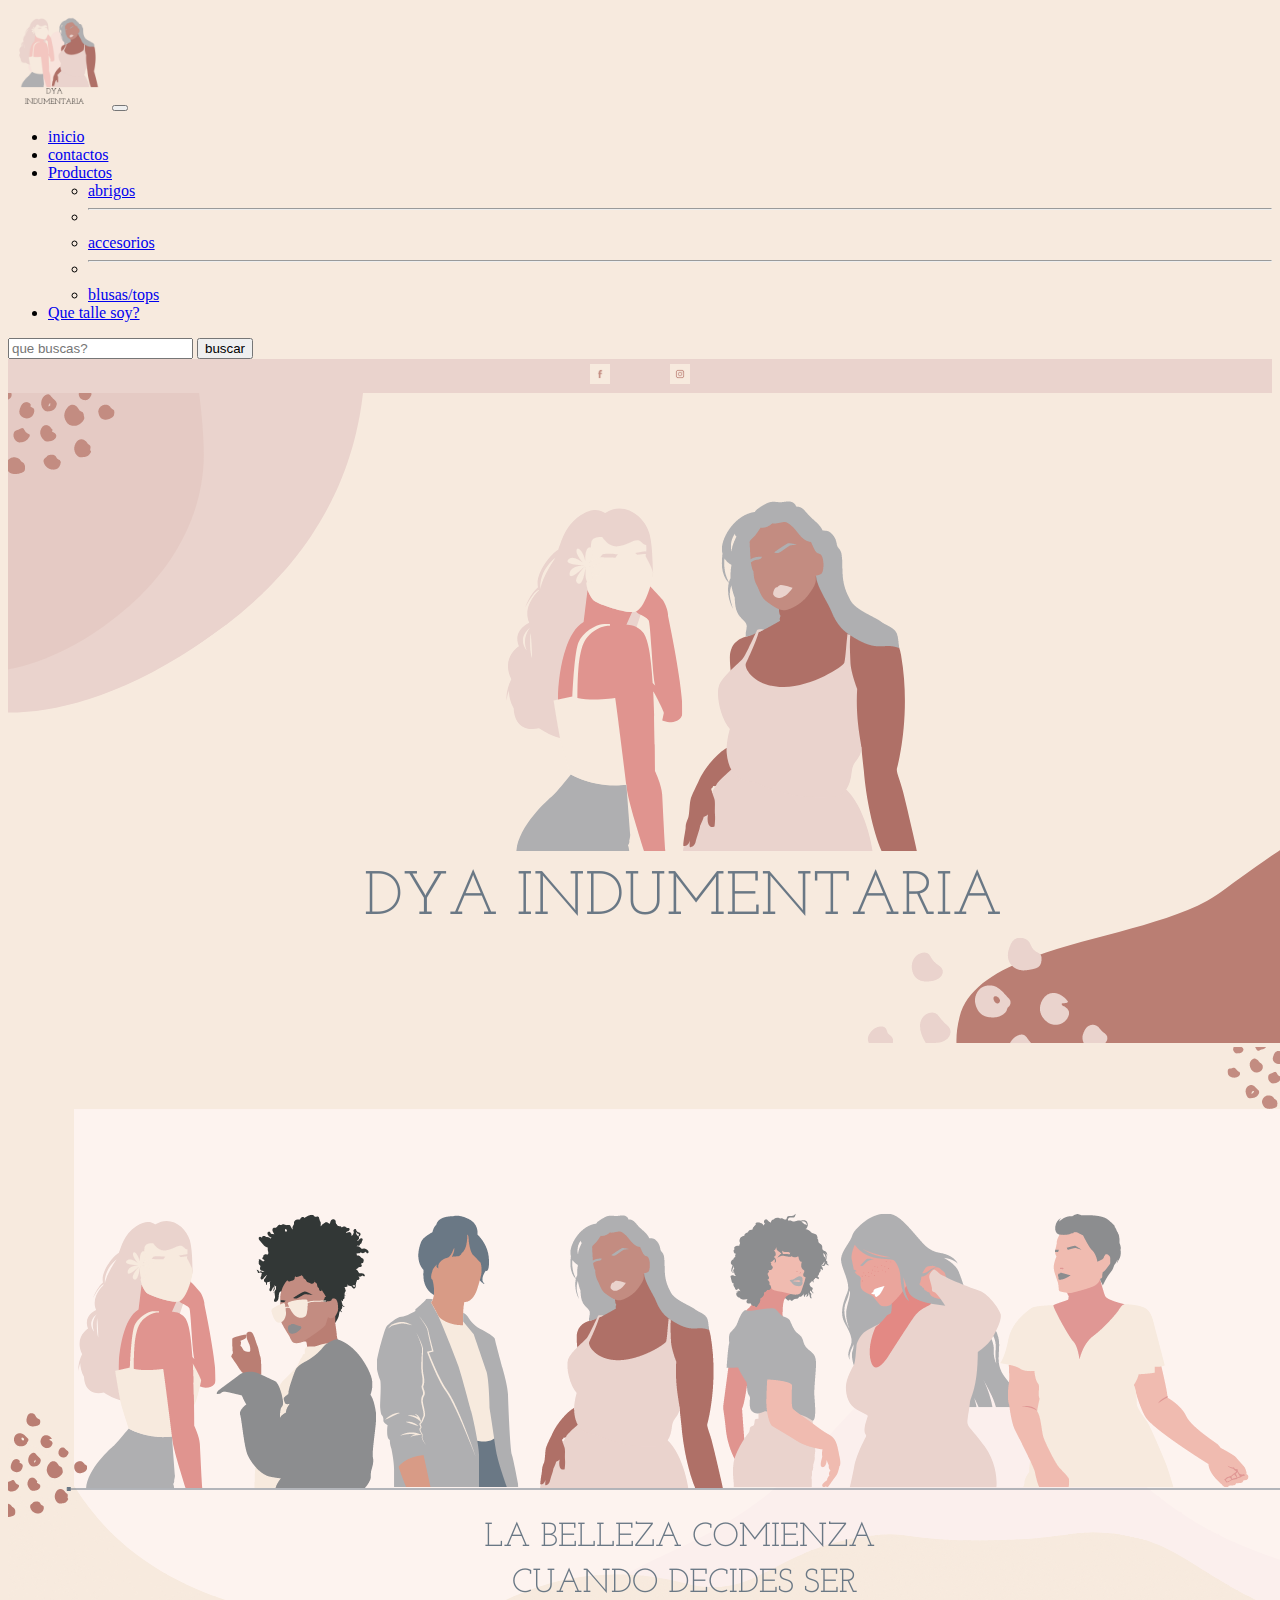
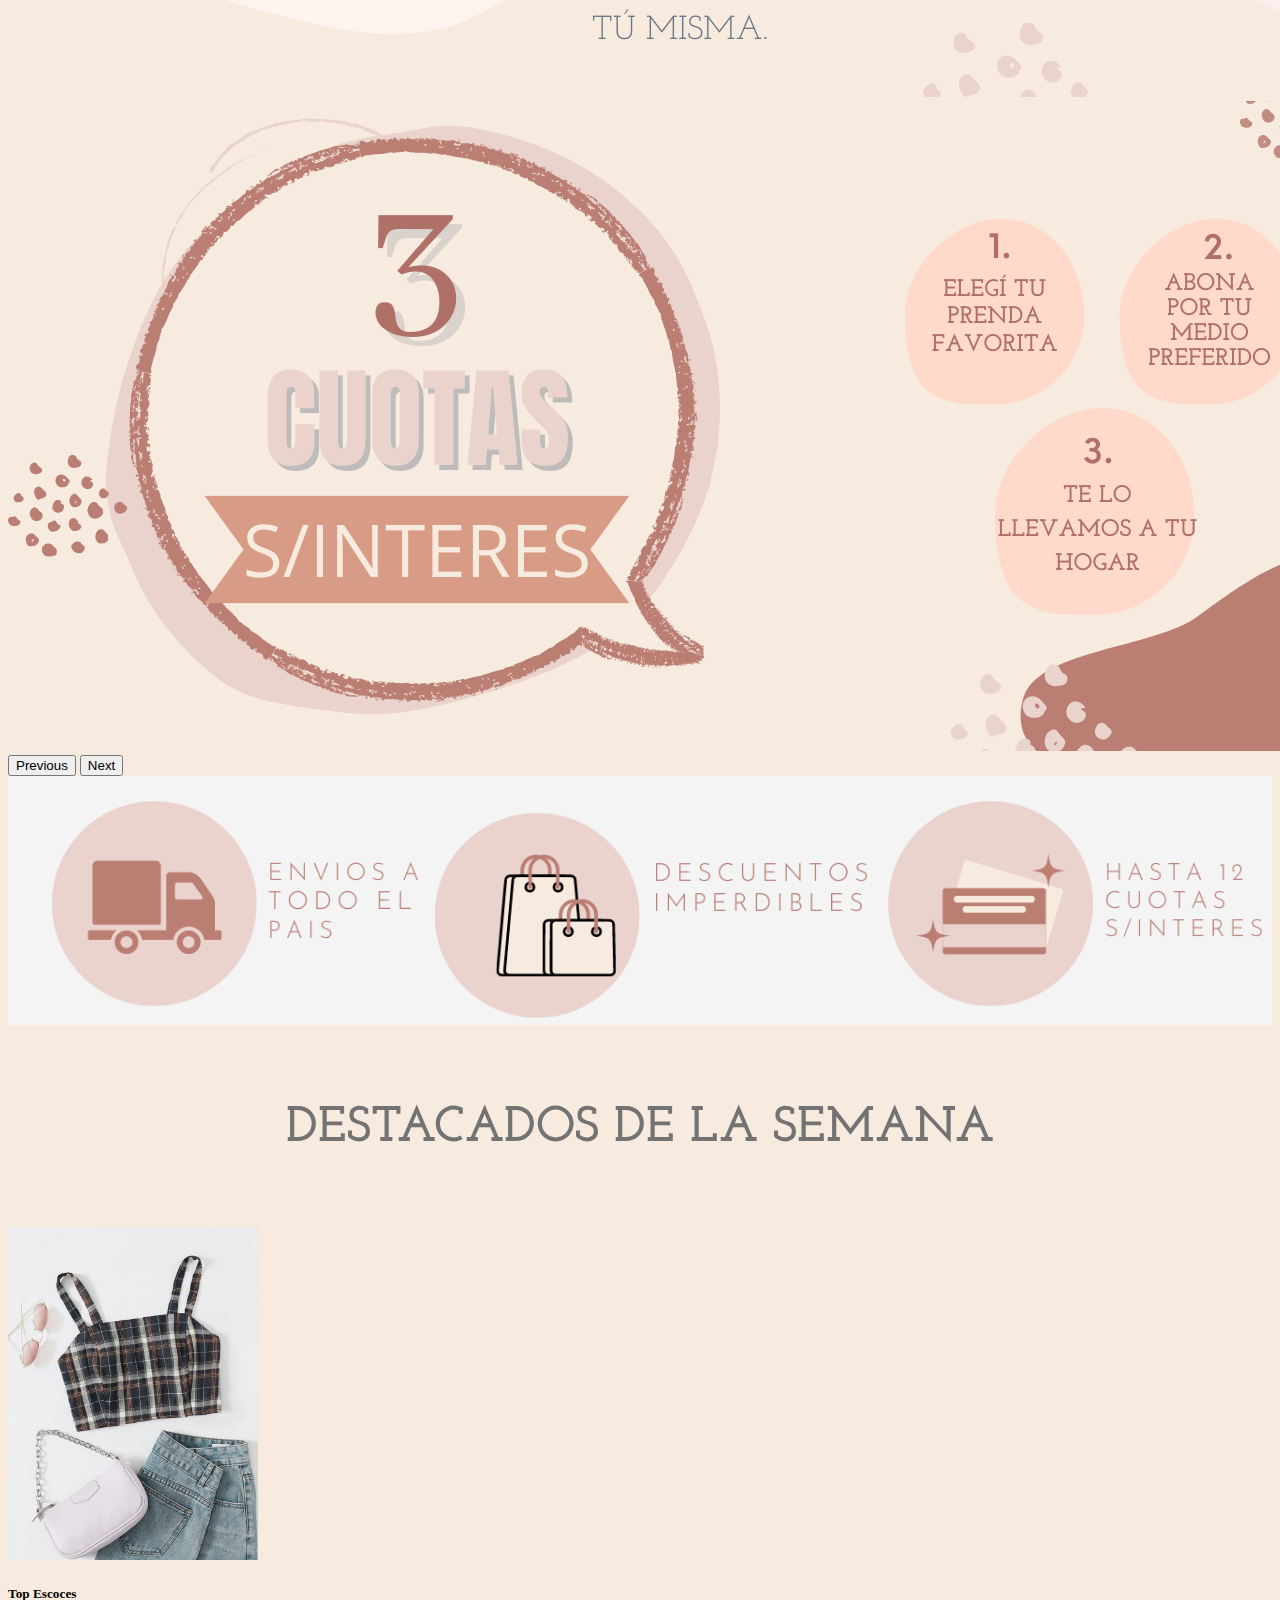
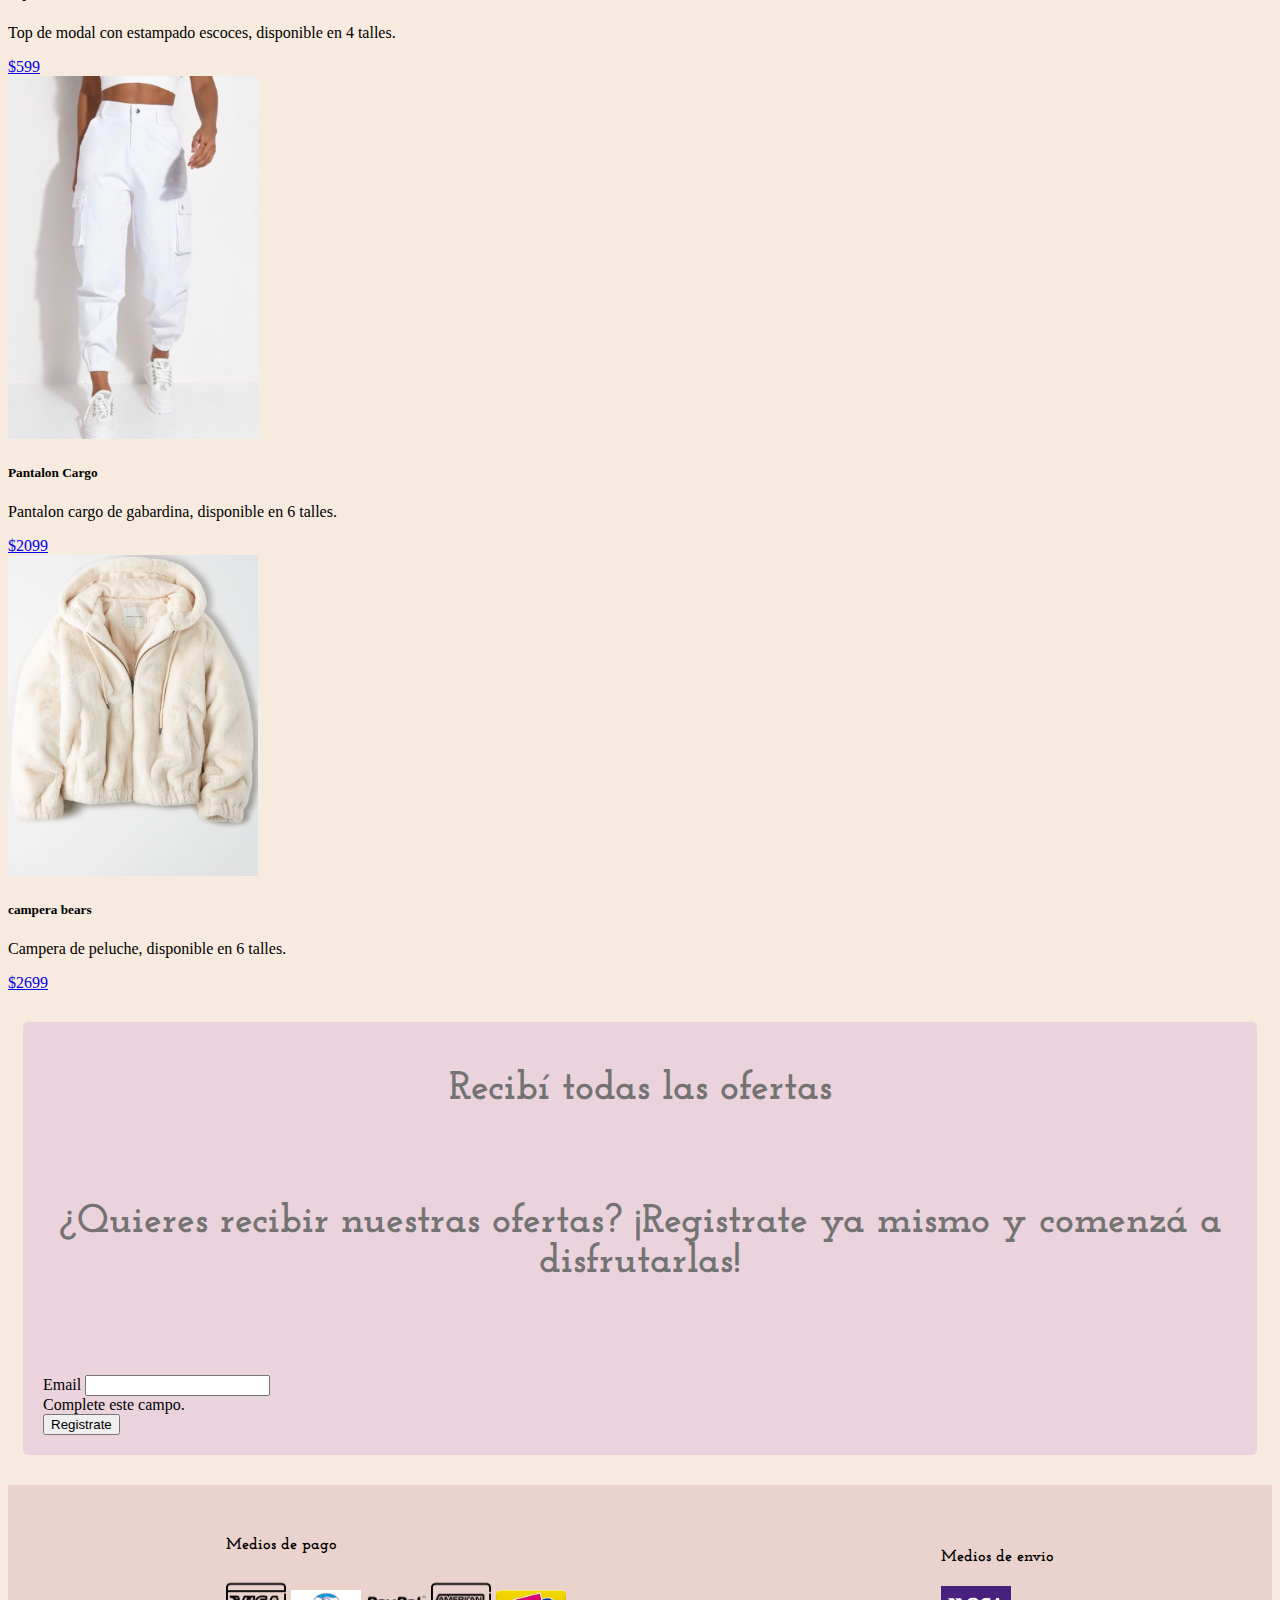
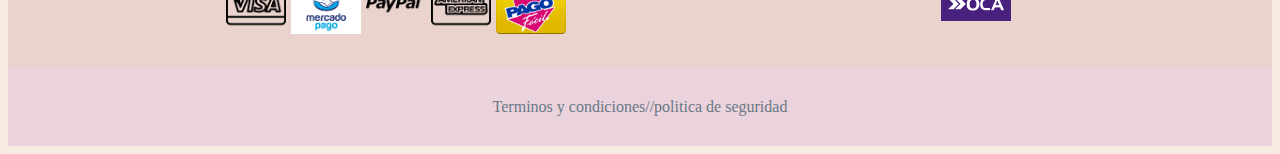
==== commit fa62fa70: "Agregando estilos" ====
--- a/index.html
+++ b/index.html
@@ -26,7 +26,7 @@
                  <button class="navbar-toggler" type="button" data-bs-toggle="collapse" data-bs-target="#navbarSupportedContent" aria-controls="navbarSupportedContent" aria-expanded="false" aria-label="Toggle navigation">
                      <span class="navbar-toggler-icon"></span>
                  </button>
-                  <div class="collapse navbar-collapse d-flex justify-content-center/evenly/w-100" id="navbarSupportedContent">
+                  <div class="collapse navbar-collapse d-flex justify-content-center w-100" id="navbarSupportedContent">
                      <ul class="navbar-nav me-auto mb-2 mb-lg-0">
                          <li class="nav-item">
                              <a class="nav-link active" aria-current="page" href="index.html">inicio</a>
--- a/style.css
+++ b/style.css
@@ -1,3 +1,131 @@
-body{
-    font-family: 'Josefin Slab', serif;
-}+body {
+    background-color: #f7eade !important;
+  }
+  
+  .menu-conteiner {
+    padding: 15px 90px !important;
+    background-color: #f7eade !important;
+    font-family: "Josefin Slab", serif !important;
+    text-transform: uppercase;
+  }
+  .menu-conteiner li {
+    padding: 8px 25px !important;
+    margin: auto !important;
+  }
+  
+  .redes-conteiner {
+    display: flex;
+    justify-content: center;
+    align-items: center;
+    padding: 5px;
+    background-color: #ead3cd;
+    font-family: "Josefin Slab", serif;
+  }
+  .redes-conteiner .redes {
+    display: flex;
+    justify-content: center;
+    align-items: center;
+    padding: 0;
+    background-color: #ead3cd;
+    font-family: "Josefin Slab", serif;
+  }
+  .redes-conteiner .instagram {
+    margin-left: 60px;
+  }
+  
+  /*Article index*/
+  .destacados {
+    padding: 40px;
+    color: #737373;
+    font-family: "Josefin Slab", serif;
+    text-align: center;
+    font-size: 50px;
+  }
+  
+  /*Article tyc*/
+  .tyc-container {
+    text-align: center;
+    padding: 20px;
+    margin: auto;
+  }
+  
+  .pdp-container {
+    text-align: center;
+    padding: 20px;
+    margin: auto;
+  }
+  
+  /*Article talles*/
+  .table-container {
+    padding-top: 60px;
+    text-align: center;
+  }
+  .table-container table {
+    margin: auto;
+    padding: 20px;
+    align-items: center;
+    border: solid #737373 5px;
+  }
+  .table-container table tr, .table-container table td {
+    border: solid #000 2px;
+  }
+  
+  /*Article contactos*/
+  .contactos-container {
+    padding: top(60px);
+    color: #737373;
+    font-family: "Josefin Slab", serif;
+    text-align: center;
+    font-size: 10px;
+  }
+  .contactos-container h2, .contactos-container h3 {
+    font-family: "Josefin Slab", serif;
+    font-size: 24px;
+    color: #6a7885;
+  }
+  .contactos-container .email-container {
+    padding: 60px;
+  }
+  .contactos-container .email-container .email {
+    padding: 5px;
+  }
+  
+  /*footer*/
+  .registrate {
+    background-color: #ead3dc;
+    margin: 30px 15px;
+    padding: 20px;
+    border-radius: 5px;
+  }
+  .registrate h1, .registrate h6 {
+    padding: 0;
+    color: #737373;
+    font-family: "Josefin Slab", serif;
+    text-align: center;
+    font-size: 40px;
+  }
+  
+  .medios-container {
+    background-color: #ead3dc;
+  }
+  .medios-container .medios-container-second {
+    display: flex;
+    justify-content: center;
+    align-items: center;
+    padding: 30px;
+    background-color: #ead3cd;
+    font-family: "Josefin Slab", serif;
+  }
+  .medios-container .medios-container-second .medios {
+    margin: auto;
+  }
+  
+  .tyc, .tyc a {
+    padding: 30px;
+    text-align: center;
+    text-decoration: none;
+    color: #6a7885;
+  }
+  
+  /*# sourceMappingURL=style-css.map */
+  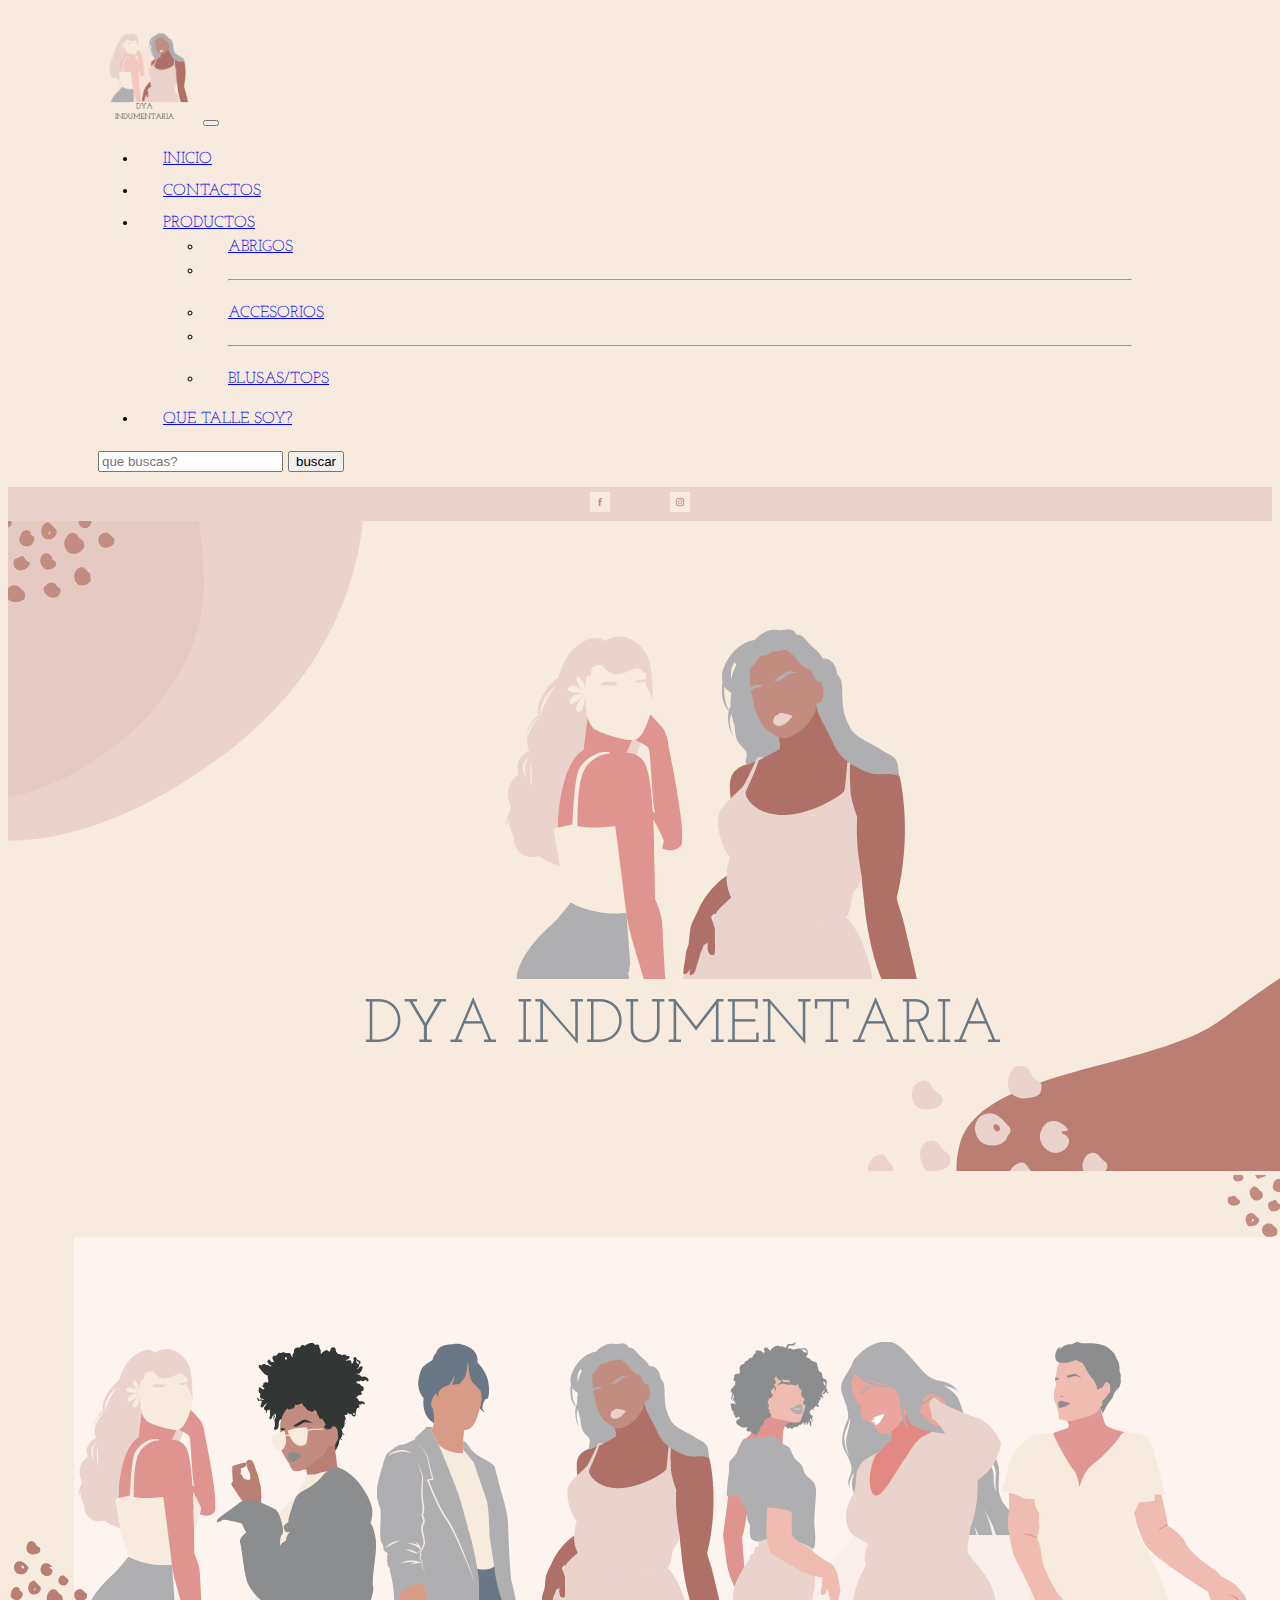
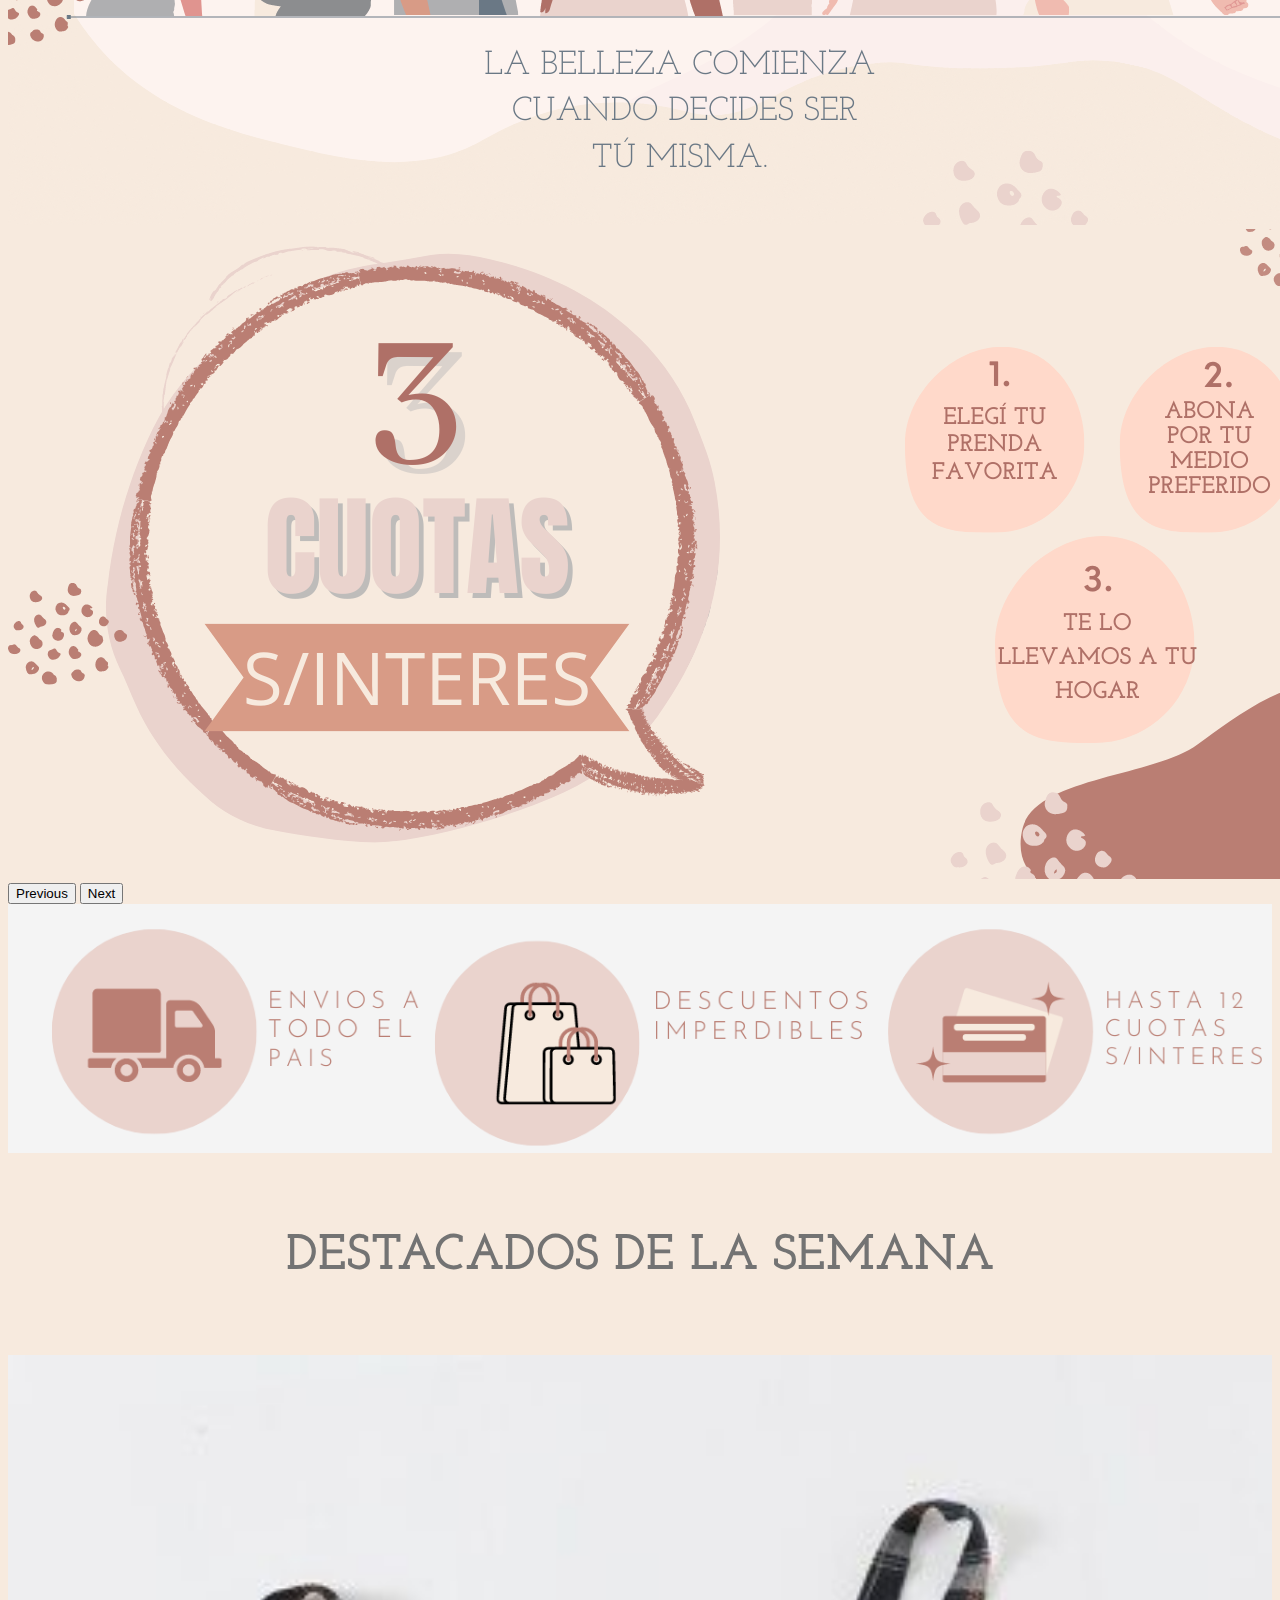
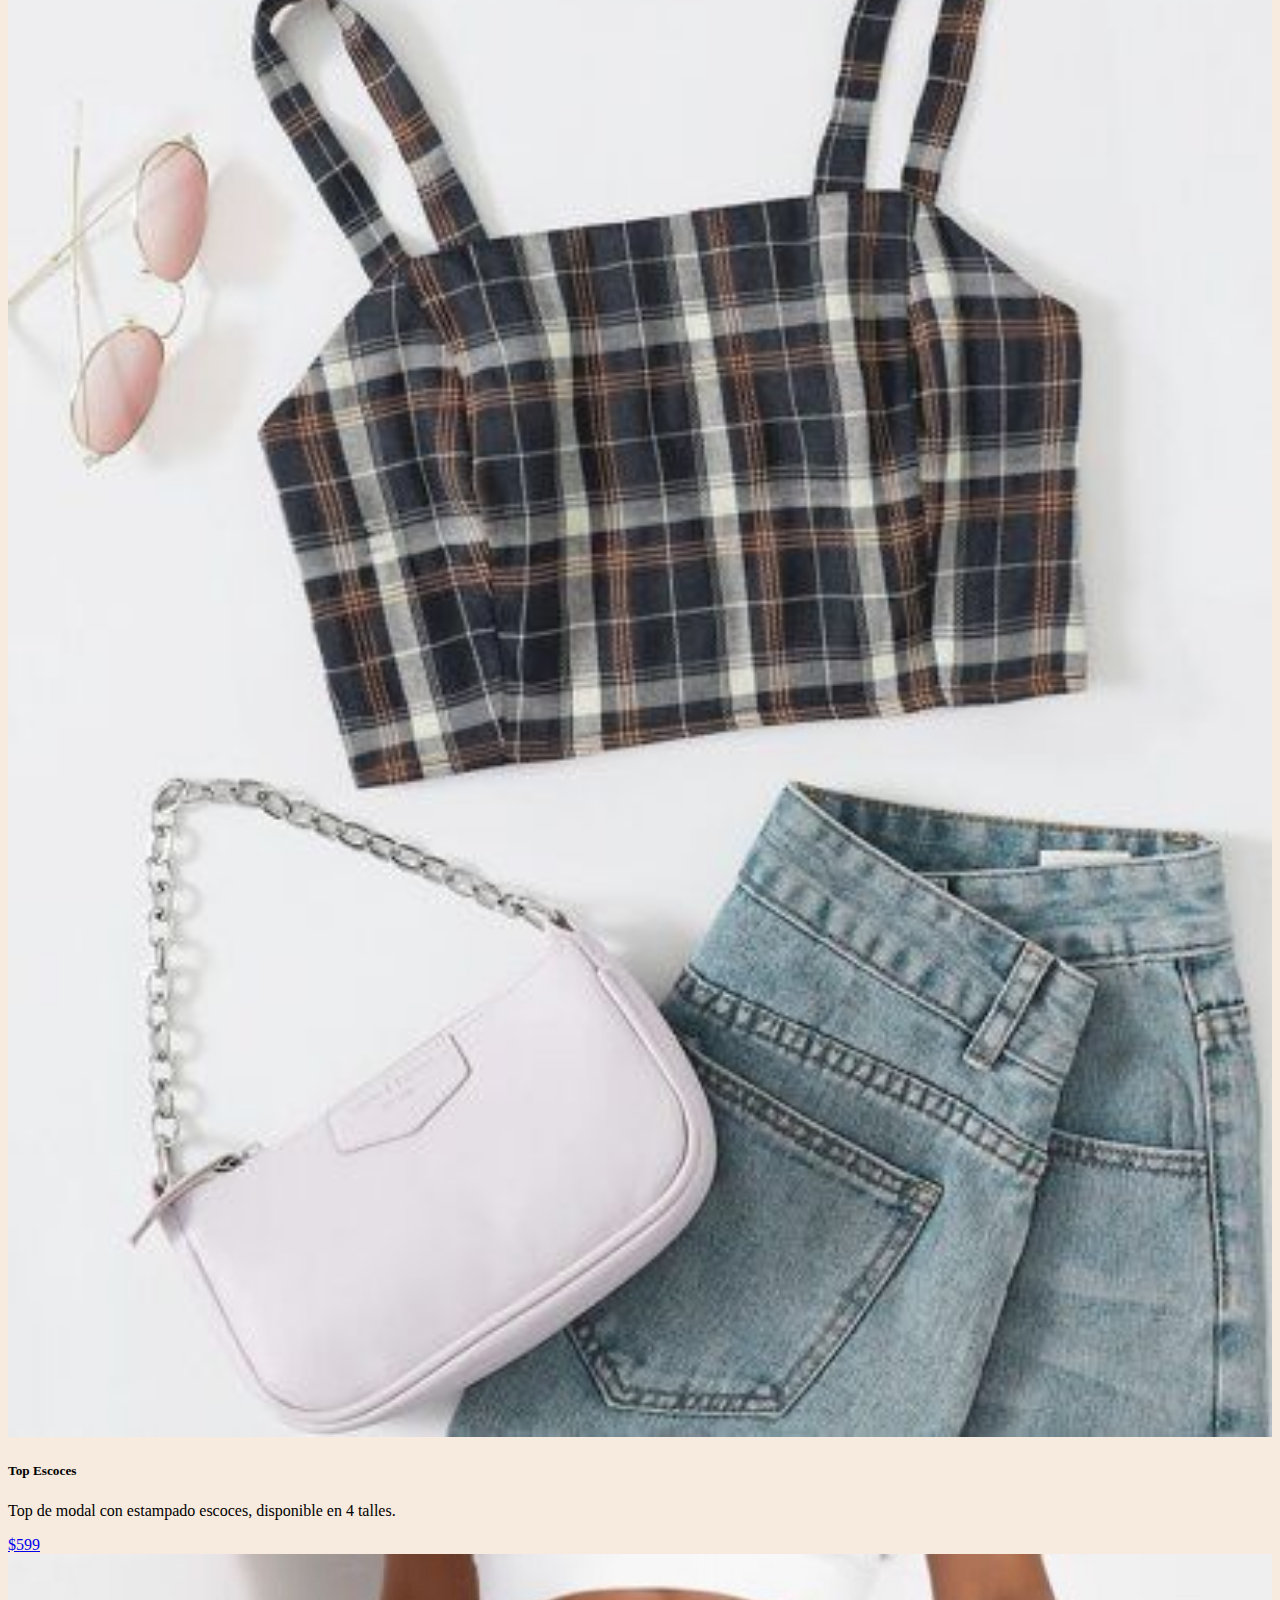
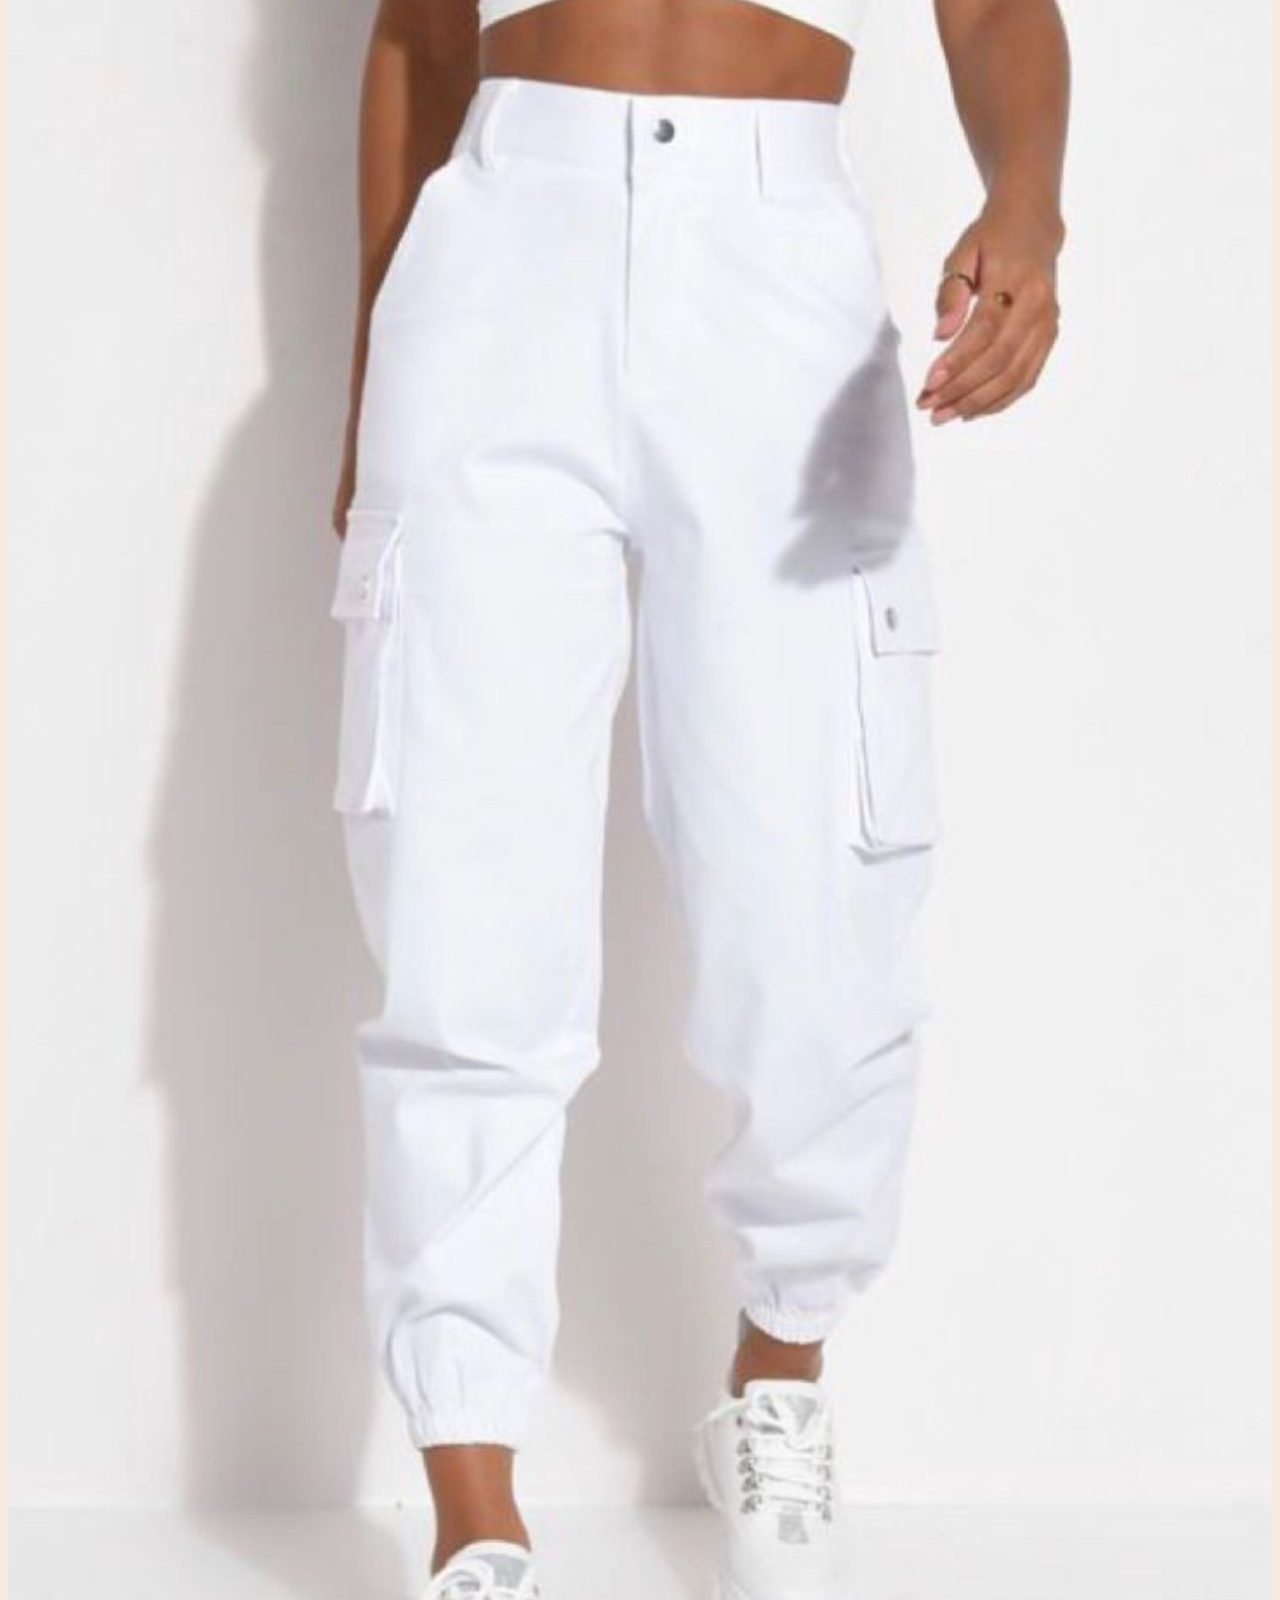
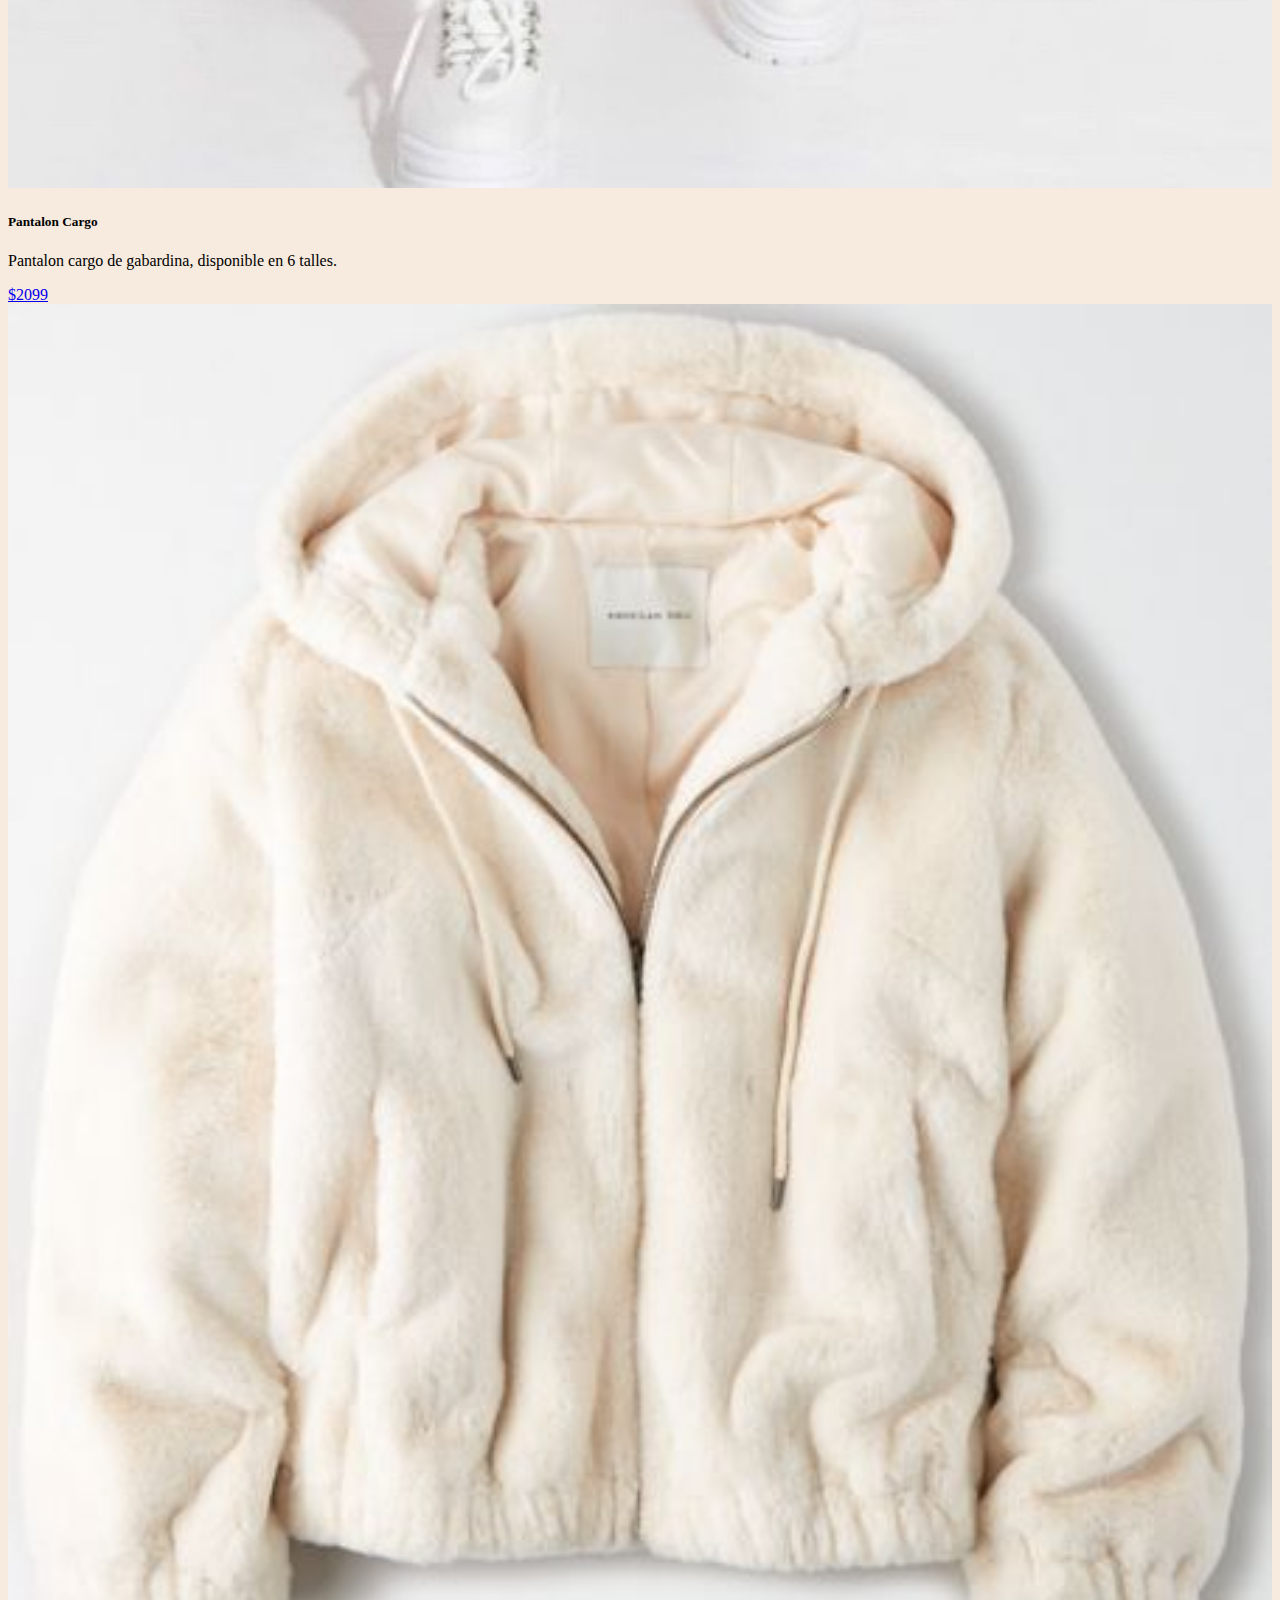
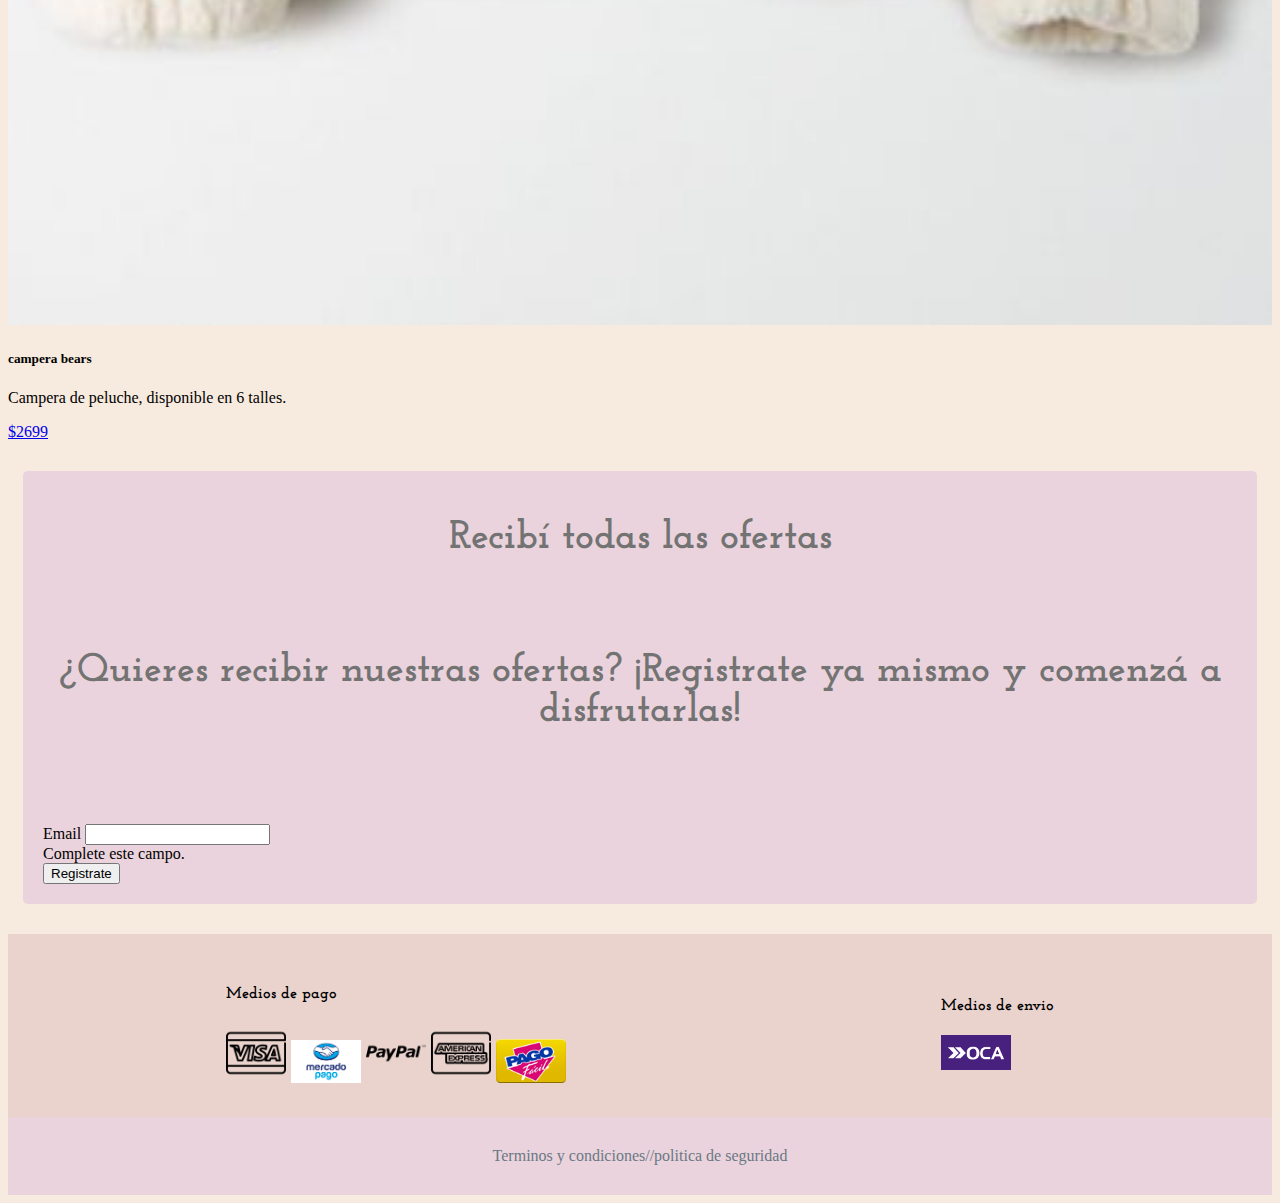
==== commit 3b622550: "Agregando estilos" ====
--- a/index.html
+++ b/index.html
@@ -4,6 +4,19 @@
     <!-- Required meta tags -->
     <meta charset="utf-8">
     <meta name="viewport" content="width=device-width, initial-scale=1">
+
+    <!--Metaetiquetas-->
+    <meta name="description" content="Tienda online de indumentaria femenina 
+    con diseños exclusivos para todas las edades y talles reales">
+    <meta name="keywords" content="talles reales, diseños exclusivos, 
+    indumentaria deportiva, vestidos, descuentos.">
+
+    <!--Protocolo open graph-->
+    <meta property="og:title" content="DYA Indumentaria, Talles reales!">
+    <meta property="og:author" content="Dany Fournier">
+    <meta property="og:description" content="Tienda online de indumentaria femenina 
+    con diseños exclusivos para todas las edades y talles reales">
+
 
     <!--Fonts-->
     <link rel="preconnect" href="https://fonts.googleapis.com">
@@ -20,8 +33,8 @@
      <!--Header-->
      <header>
          <!--Navbar--> 
-         <nav class="navbar navbar-expand-lg navbar-light bg-light">
-             <div class="container-fluid">
+         <nav class="navbar navbar-expand-lg navbar-light bg-light menu-conteiner">
+             <div class="container">
                  <img src="images/DYA.png" alt="en esta imagen se observa el logo de dya indumentaria femenina." width="100px">
                  <button class="navbar-toggler" type="button" data-bs-toggle="collapse" data-bs-target="#navbarSupportedContent" aria-controls="navbarSupportedContent" aria-expanded="false" aria-label="Toggle navigation">
                      <span class="navbar-toggler-icon"></span>
@@ -118,7 +131,7 @@
              <div class="row justify-content-center">
                  <div class="col">
                      <div class="card">
-                         <img src="images/top.jpeg" class="card-img-top" alt="En esta imagen se observa un top con estampado escoces en tono tierra" width="250px">
+                         <img src="images/top.jpeg" class="card-img-top" alt="En esta imagen se observa un top con estampado escoces en tono tierra" width="100%">
                          <div class="card-body">
                              <h5 class="card-title">Top Escoces</h5>
                              <p class="card-text">Top de modal con estampado escoces, disponible en 4 talles.</p>
@@ -129,7 +142,7 @@
 
                  <div class="col">
                      <div class="card">
-                         <img src="images/pantalon2.jpeg" class="card-img-top" alt="En esta imagen se observa un pantalon cargo blanco con puños elasticos" width="250px">
+                         <img src="images/pantalon2.jpeg" class="card-img-top" alt="En esta imagen se observa un pantalon cargo blanco con puños elasticos" width="100%">
                          <div class="card-body">
                              <h5 class="card-title">Pantalon Cargo</h5>
                              <p class="card-text">Pantalon cargo de gabardina, disponible en 6 talles.</p>
@@ -140,7 +153,7 @@
 
                  <div class="col">
                      <div class="card">
-                         <img src="images/abrigo4-peluche.jpeg" class="card-img-top" alt="En esta imagen se observa una campera color natural de peluche con cierre escondido" width="250px">
+                         <img src="images/abrigo4-peluche.jpeg" class="card-img-top" alt="En esta imagen se observa una campera color natural de peluche con cierre escondido" width="100%">
                          <div class="card-body">
                              <h5 class="card-title">campera bears</h5>
                              <p class="card-text">Campera de peluche, disponible en 6 talles.</p>
